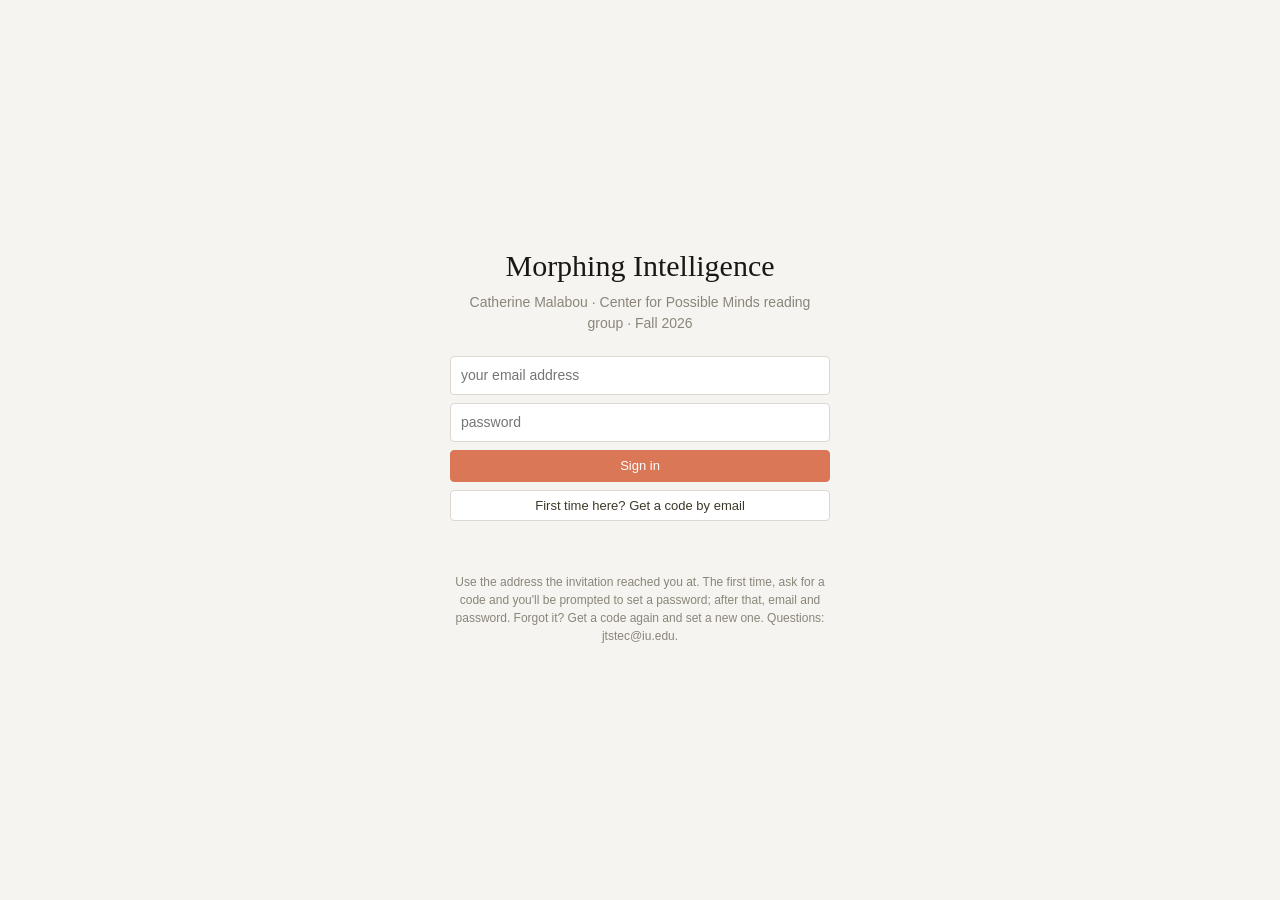
==== morphing-intelligence/index.html @ b9e0c7b4 "Add Morphing Intelligence reading-group reader Co-Authored-By: Claude Fable 5.1 <noreply@anthropic.c" ====
<!DOCTYPE html>
<html lang="en">
<head>
<meta charset="UTF-8">
<meta name="viewport" content="width=device-width, initial-scale=1.0">
<meta name="robots" content="noindex, nofollow">
<title>Morphing Intelligence — Reading Group</title>
<link rel="stylesheet" href="libs/pdf_viewer.min.css">
<script src="libs/pdf.min.js"></script>
<script src="libs/supabase.min.js"></script>
<style>
:root{
  --bg:#f5f4f0; --panel:#fff; --side:#eae8e4; --hover:#f0ebe3; --line:#dcd8d0;
  --fg:#3d3929; --muted:#8b8579; --bright:#1a1815; --accent:#da7756; --accent-hover:#c4684a;
  --hl:rgba(255,214,102,.45); --hl-mine:rgba(218,119,86,.35); --ok:#4a7c59; --err:#b23a3a;
  --serif:'Palatino Linotype','Book Antiqua',Palatino,Georgia,serif;
  --sans:Inter,-apple-system,BlinkMacSystemFont,'Segoe UI',Roboto,sans-serif;
}
@media (prefers-color-scheme: dark){:root{--bg:#1e1c19;--panel:#262320;--side:#2b2825;--hover:#332f2a;--line:#3d3833;--fg:#d8d2c6;--muted:#9a9388;--bright:#f3eee4;--accent:#e0825f;--accent-hover:#e9966f;--hl:rgba(255,214,102,.35);--hl-mine:rgba(224,130,95,.4);color-scheme:dark}}
*{box-sizing:border-box}
html,body{height:100%;margin:0}
body{background:var(--bg);color:var(--fg);font-family:var(--sans);font-size:14px;line-height:1.5;display:flex;flex-direction:column}
h1,h2,h3{font-family:var(--serif);font-weight:400;color:var(--bright);margin:0}
button{font:inherit;cursor:pointer}
a{color:var(--accent)}
.btn{border:1px solid var(--line);background:var(--panel);color:var(--fg);border-radius:4px;padding:5px 11px;font-size:13px}
.btn:hover{background:var(--hover)}
.btn.acc{background:var(--accent);border-color:var(--accent);color:#fff}
.btn.acc:hover{background:var(--accent-hover)}
.btn.sm{padding:2px 8px;font-size:12px}
.btn:disabled{opacity:.5;cursor:default}
[hidden]{display:none!important}

/* gate */
.gate{position:fixed;inset:0;background:var(--bg);display:flex;align-items:center;justify-content:center;z-index:100;padding:20px}
.gate-box{max-width:380px;width:100%;text-align:center}
.gate-box h1{font-size:30px;margin-bottom:4px}
.gate-box .sub{color:var(--muted);margin-bottom:22px}
.gate-box .row{display:flex;flex-direction:column;gap:8px;margin:14px 0}
.gate-box input{font:inherit;padding:8px 10px;border:1px solid var(--line);border-radius:4px;background:var(--panel);color:var(--fg);width:100%}
.gate-box .or{color:var(--muted);font-size:12px;margin:12px 0}
.gate-msg{min-height:20px;font-size:13px;margin-top:10px}
.gate-msg.err{color:var(--err)} .gate-msg.ok{color:var(--ok)}
.gate-box .fine{font-size:12px;color:var(--muted);margin-top:18px}

/* app */
header.app{display:flex;align-items:baseline;justify-content:space-between;gap:12px;padding:12px 20px;border-bottom:1px solid var(--line);background:var(--panel);flex-wrap:wrap}
header.app h1{font-size:21px}
header.app h1 span{color:var(--muted);font-family:var(--sans);font-size:13px;margin-left:10px}
header.app .who{font-size:12px;color:var(--muted)}
header.app .who button{background:none;border:0;color:var(--accent);padding:0 0 0 8px}
main{flex:1;min-height:0;display:grid;grid-template-columns:300px 1fr;overflow:hidden}
.list{background:var(--side);border-right:1px solid var(--line);overflow-y:auto;padding:16px 14px}
.list .lead{font-size:12px;color:var(--muted);margin-bottom:14px;line-height:1.45}
.wk{margin-bottom:12px;padding:10px 12px;border:1px solid var(--line);border-radius:5px;background:var(--panel)}
.wk.now{border-color:var(--accent)}
.wk .d{font-family:var(--serif);font-size:15px;color:var(--bright)}
.wk .d small{font-family:var(--sans);font-size:11px;color:var(--muted);margin-left:6px}
.wk .t{font-size:13px;margin:4px 0 6px}
.wk .opt{font-size:12px;color:var(--muted);margin-top:6px}
.wk .f{display:flex;flex-wrap:wrap;gap:6px}
.wk .f button{font-size:12px;padding:3px 9px;border:1px solid var(--line);border-radius:999px;background:var(--panel);color:var(--fg)}
.wk .f button.on{border-color:var(--accent);color:var(--bright)}
.wk .f button.seen::before{content:"✓ ";color:var(--ok)}
.break{font-size:12px;color:var(--muted);padding:4px 12px 12px}
.reader{display:grid;grid-template-rows:auto 1fr;min-width:0;min-height:0}
.bar{display:flex;align-items:center;gap:8px;padding:8px 14px;border-bottom:1px solid var(--line);background:var(--panel);font-size:12.5px;color:var(--muted);flex-wrap:wrap}
.bar b{color:var(--bright);font-weight:500;margin-right:auto}
.bar .pg{font-variant-numeric:tabular-nums}
.stage{display:grid;grid-template-columns:1fr 300px;min-height:0}
.pdf{overflow:auto;padding:20px;background:var(--side);position:relative}
.pdf-empty{color:var(--muted);text-align:center;padding:60px 20px;font-size:14px}
.pdf-page-container{position:relative;margin:0 auto 16px;box-shadow:0 2px 10px rgba(0,0,0,.14);background:#fff}
.pdf-page-container canvas{display:block}
.textLayer{position:absolute;inset:0;overflow:hidden;line-height:1;opacity:1}
.textLayer span{color:transparent;position:absolute;white-space:pre;cursor:text;transform-origin:0 0}
.textLayer span.hl{background:var(--hl);border-radius:2px}
.textLayer span.hl.mine{background:var(--hl-mine)}
.textLayer ::selection{background:rgba(218,119,86,.35)}
.ann{border-left:1px solid var(--line);background:var(--panel);overflow-y:auto;padding:14px;min-width:0}
.ann h3{font-family:var(--sans);font-size:11px;letter-spacing:.08em;text-transform:uppercase;color:var(--muted);margin-bottom:8px;display:flex;justify-content:space-between;align-items:center}
.ann h3 label{font-weight:400;text-transform:none;letter-spacing:0;font-size:12px}
.card{border:1px solid var(--line);border-radius:5px;padding:9px 10px;margin-bottom:8px;font-size:12.5px}
.card.mine{border-left:3px solid var(--accent)}
.card .who{font-weight:500;color:var(--bright);font-size:12px;display:flex;gap:6px;align-items:baseline}
.card .who small{color:var(--muted);font-weight:400}
.card .who .priv{font-size:10px;border:1px solid var(--line);border-radius:999px;padding:0 6px;color:var(--muted)}
.card .q{color:var(--muted);font-style:italic;margin:3px 0;cursor:pointer}
.card .q:hover{color:var(--fg)}
.card .r{margin-top:4px;white-space:pre-wrap}
.card .acts{margin-top:6px;display:flex;gap:10px}
.card .acts button{background:none;border:0;padding:0;color:var(--muted);font-size:11.5px}
.card .acts button:hover{color:var(--accent)}
.card .reply{margin:6px 0 0 10px;padding-left:8px;border-left:2px solid var(--line)}
.empty{color:var(--muted);font-size:12.5px}
.form{border:1px solid var(--accent);border-radius:5px;padding:10px;margin-bottom:10px;background:var(--bg)}
.form .q{font-size:12px;color:var(--muted);font-style:italic;margin-bottom:6px;max-height:70px;overflow:auto}
.form textarea{width:100%;min-height:70px;font:inherit;font-size:13px;padding:7px;border:1px solid var(--line);border-radius:4px;background:var(--panel);color:var(--fg);resize:vertical}
.form .row{display:flex;gap:8px;align-items:center;margin-top:8px;flex-wrap:wrap}
.form .row label{font-size:12px;color:var(--muted);margin-right:auto}
.pop{position:absolute;z-index:50;background:var(--panel);border:1px solid var(--line);border-radius:5px;box-shadow:0 3px 12px rgba(0,0,0,.15);padding:4px;display:none}
.pop button{border:0;background:none;padding:5px 10px;font-size:13px;color:var(--fg);border-radius:3px}
.pop button:hover{background:var(--hover)}
.toast{position:fixed;bottom:18px;left:50%;transform:translateX(-50%);background:var(--bright);color:var(--bg);padding:8px 14px;border-radius:5px;font-size:13px;opacity:0;transition:opacity .2s;pointer-events:none;z-index:200}
.toast.on{opacity:1}
.admin{font-size:12px;color:var(--muted);margin-top:16px;padding-top:12px;border-top:1px solid var(--line)}
@media (max-width:820px){main{grid-template-columns:1fr;grid-template-rows:auto 1fr}.list{max-height:40vh;border-right:0;border-bottom:1px solid var(--line)}.stage{grid-template-columns:1fr}.ann{border-left:0;border-top:1px solid var(--line);max-height:40vh}}
</style>
</head>
<body>

<div class="gate" id="gate">
  <div class="gate-box">
    <h1>Morphing Intelligence</h1>
    <div class="sub">Catherine Malabou · Center for Possible Minds reading group · Fall 2026</div>
    <div id="gateSteps">
      <div class="row" id="pwStep">
        <input type="email" id="gateEmail" placeholder="your email address" autocomplete="email">
        <input type="password" id="gatePw" placeholder="password" autocomplete="current-password" onkeydown="if(event.key==='Enter')signInWithPassword()">
        <button class="btn acc" onclick="signInWithPassword()">Sign in</button>
        <button class="btn" onclick="startCode()">First time here? Get a code by email</button>
      </div>
      <div class="row" id="otpStep2" hidden>
        <input type="text" id="gateCode" placeholder="8-digit code from the email" inputmode="numeric" autocomplete="one-time-code" onkeydown="if(event.key==='Enter')verifyCode()">
        <button class="btn acc" onclick="verifyCode()">Verify</button>
        <button class="btn" onclick="resetOtp()">Back</button>
      </div>
      <div class="row" id="setPwStep" hidden>
        <div style="font-size:13px;color:var(--muted)">You're in. Choose a password for next time.</div>
        <input type="password" id="newPw" placeholder="new password (8+ characters)" autocomplete="new-password" onkeydown="if(event.key==='Enter')setPassword()">
        <button class="btn acc" onclick="setPassword()">Save password</button>
        <button class="btn" onclick="finishGate()">Skip for now</button>
      </div>
    </div>
    <div class="gate-msg" id="gateMsg"></div>
    <p class="fine">Use the address the invitation reached you at. The first time, ask for a code and you'll be prompted to set a password; after that, email and password. Forgot it? Get a code again and set a new one. Questions: jtstec@iu.edu.</p>
  </div>
</div>

<header class="app" id="appHeader" hidden>
  <h1>Morphing Intelligence <span>From IQ Measurement to Artificial Brains · Fridays 3:00–5:00 · 815 E. 10th St.</span></h1>
  <div class="who"><span id="whoName"></span><button onclick="signOut()">Sign out</button></div>
</header>

<main id="app" hidden>
  <aside class="list" id="list"></aside>
  <section class="reader">
    <div class="bar">
      <b id="rTitle">Choose a reading</b>
      <span class="pg" id="rPage"></span>
      <button class="btn sm" id="zoomOut" onclick="zoom(-0.2)" hidden>−</button>
      <button class="btn sm" id="zoomIn" onclick="zoom(0.2)" hidden>+</button>
      <button class="btn sm" id="dlBtn" onclick="downloadCurrent()" hidden>⬇ Download PDF</button>
    </div>
    <div class="stage">
      <div class="pdf" id="pdf"><div class="pdf-empty">Pick a week on the left. Select any passage to highlight it and add a note.</div></div>
      <aside class="ann" id="annPanel">
        <h3><span>Annotations <span id="annCount"></span></span><label><input type="checkbox" id="pageOnly" onchange="renderAnnotations()"> this page</label></h3>
        <div class="form" id="form" hidden>
          <div class="q" id="formQuote"></div>
          <textarea id="formText" placeholder="Your note (optional for a plain highlight)"></textarea>
          <div class="row">
            <label><input type="checkbox" id="formShared" checked> Share with the group</label>
            <button class="btn sm" onclick="cancelForm()">Cancel</button>
            <button class="btn sm acc" onclick="saveAnnotation()">Save</button>
          </div>
        </div>
        <div id="annList"><div class="empty">Select text in the reading to add a highlight or note.</div></div>
      </aside>
    </div>
  </section>
</main>

<div class="pop" id="pop"><button onclick="startAnnotation()">Highlight &amp; note</button></div>
<div class="toast" id="toast"></div>

<script>
const SUPABASE_URL = 'https://tnasxupoydyoxibccovm.supabase.co';
const SUPABASE_ANON_KEY = 'eyJhbGciOiJIUzI1NiIsInR5cCI6IkpXVCJ9.eyJpc3MiOiJzdXBhYmFzZSIsInJlZiI6InRuYXN4dXBveWR5b3hpYmNjb3ZtIiwicm9sZSI6ImFub24iLCJpYXQiOjE3NjkyMDM5NjksImV4cCI6MjA4NDc3OTk2OX0.JTXSnyDDl5Ta3s7fDtnGfWcuicuchwP5A5WhRZ_exIg';
const GROUP = 'malabou-2026';
const BUCKET = 'malabou-readings';
const ORGANIZERS = ['jtstec@iu.edu','stecj2700@gmail.com'];

const WEEKS = [
  {n:1, date:'Nov 6', title:'Translator’s Foreword, Preface, Introduction',
   files:[{id:'w1-malabou', label:'Malabou · 35 pp', path:'week1-malabou-foreword-preface-introduction.pdf', title:'Week 1 · Malabou, Foreword, Preface, Introduction'},
          {id:'w1-james', label:'James · 12 pp', path:'week1-james-introduction-plasticity.pdf', title:'Week 1 · James, Introduction to Plasticity: The Promise of Explosion'}],
   opt:null},
  {n:2, date:'Nov 13', title:'Ch. 1, “g: Intelligence and Genetic Fate”',
   files:[{id:'w2', label:'Ch. 1 · 38 pp', path:'week2-ch1-g.pdf', title:'Week 2 · Ch. 1, g: Intelligence and Genetic Fate'}],
   opt:'Optional: Gould, <i>The Mismeasure of Man</i> (rev. ed. 1996), ch. 6'},
  {n:3, date:'Nov 20', title:'Ch. 2, “The ‘Blue Brain’”',
   files:[{id:'w3', label:'Ch. 2 · 42 pp', path:'week3-ch2-blue-brain.pdf', title:'Week 3 · Ch. 2, The “Blue Brain”'}],
   opt:'Optional: Markram, “The Blue Brain Project,” <i>Nature Reviews Neuroscience</i> 7 (2006)'},
  {break:true, text:'Nov 27 · no meeting (Thanksgiving)'},
  {n:4, date:'Dec 4', title:'Ch. 3, “Like a Pollock Painting”',
   files:[{id:'w4', label:'Ch. 3 · 42 pp', path:'week4-ch3-pollock.pdf', title:'Week 4 · Ch. 3, Like a Pollock Painting'}],
   opt:'Optional: Malabou, <i>Before Tomorrow: Epigenesis and Rationality</i> (2016), excerpt'},
  {n:5, date:'Dec 11', title:'Conclusion and Postscript, “Artificial Intelligence: The Fourth Blow to Our Narcissism”',
   files:[{id:'w5', label:'Conclusion + Postscript · 26 pp', path:'week5-conclusion-postscript.pdf', title:'Week 5 · Conclusion and Postscript'}],
   opt:'Optional: Freud, “A Difficulty in the Path of Psycho-Analysis” (1917)'},
  {n:0, date:'Notes', title:'Endnotes for all chapters',
   files:[{id:'notes', label:'Endnotes · 22 pp', path:'endnotes.pdf', title:'Endnotes, Morphing Intelligence'}], opt:null}
];
const FILES = {}; WEEKS.forEach(w => (w.files||[]).forEach(f => FILES[f.id] = f));

pdfjsLib.GlobalWorkerOptions.workerSrc = 'libs/pdf.worker.min.js';
const db = supabase.createClient(SUPABASE_URL, SUPABASE_ANON_KEY);
let user = null, displayName = '', current = null, pdfDoc = null, scale = 1, annotations = [];
let sel = {text:'', page:null}, editingId = null, authBusy = false;

/* ---------- auth ---------- */
const $ = id => document.getElementById(id);
function gateMsg(t, cls){ const m=$('gateMsg'); m.textContent=t||''; m.className='gate-msg '+(cls||''); }
function toast(t){ const e=$('toast'); e.textContent=t; e.classList.add('on'); setTimeout(()=>e.classList.remove('on'),2200); }

let pendingPassword = false;
async function signInWithPassword(){
  const email = $('gateEmail').value.trim().toLowerCase(), password = $('gatePw').value;
  if (!email) return gateMsg('Enter your email address.', 'err');
  if (!password) return gateMsg('Enter your password, or ask for a code if this is your first visit.', 'err');
  gateMsg('Signing in…');
  const { error } = await db.auth.signInWithPassword({ email, password });
  if (error) gateMsg(error.message.includes('Invalid') ? 'Wrong email or password. If you have not set a password yet, get a code by email.' : error.message, 'err');
}
async function startCode(){
  const email = $('gateEmail').value.trim().toLowerCase();
  if (!email) return gateMsg('Enter your email address first.', 'err');
  gateMsg('Sending…');
  const { error } = await db.auth.signInWithOtp({ email, options:{ shouldCreateUser:true } });
  if (error) return gateMsg(error.message, 'err');
  $('pwStep').hidden = true; $('otpStep2').hidden = false; $('gateCode').focus();
  gateMsg('Code sent to ' + email + '. Check spam if it does not arrive in a minute.', 'ok');
}
async function verifyCode(){
  const email = $('gateEmail').value.trim().toLowerCase(), token = $('gateCode').value.trim();
  if (!token) return gateMsg('Enter the code from the email.', 'err');
  gateMsg('Checking…'); pendingPassword = true;
  const { error } = await db.auth.verifyOtp({ email, token, type:'email' });
  if (error) { pendingPassword = false; gateMsg(error.message, 'err'); }
}
async function setPassword(){
  const pw = $('newPw').value;
  if (pw.length < 8) return gateMsg('Use at least 8 characters.', 'err');
  const { error } = await db.auth.updateUser({ password: pw });
  if (error) return gateMsg(error.message, 'err');
  toast('Password saved'); finishGate();
}
function resetOtp(){ $('pwStep').hidden=false; $('otpStep2').hidden=true; gateMsg(''); }
async function signOut(){ await db.auth.signOut(); location.reload(); }

async function isMember(email){
  const { data, error } = await db.from('group_members').select('email, display_name').eq('group_slug', GROUP).ilike('email', email).maybeSingle();
  if (error) { console.warn(error); return null; }
  return data;
}

db.auth.onAuthStateChange(async (event, session) => {
  if (!session?.user) { showGate(); return; }
  if (authBusy) return; authBusy = true;
  try {
    const m = await isMember(session.user.email);
    if (!m) {
      gateMsg('This address (' + session.user.email + ') is not on the invite list. Sign in with the address the invitation reached you at, or write to jtstec@iu.edu.', 'err');
      await db.auth.signOut(); return;
    }
    user = session.user; displayName = m.display_name || session.user.user_metadata?.full_name || session.user.email;
    if (pendingPassword) { pendingPassword = false; $('pwStep').hidden=true; $('otpStep2').hidden=true; $('setPwStep').hidden=false; gateMsg(''); $('newPw').focus(); return; }
    showApp();
  } finally { authBusy = false; }
});
function finishGate(){ $('setPwStep').hidden=true; $('pwStep').hidden=false; showApp(); }
function showGate(){ $('gate').hidden=false; $('app').hidden=true; $('appHeader').hidden=true; }
function showApp(){
  $('gate').hidden=true; $('app').hidden=false; $('appHeader').hidden=false;
  $('whoName').textContent = displayName;
  renderList(); subscribe();
  const h = location.hash.replace('#',''); if (FILES[h]) openReading(h);
}

/* ---------- week list ---------- */
function seen(){ try { return JSON.parse(localStorage.getItem('mi_seen')||'{}'); } catch(e){ return {}; } }
function markSeen(id){ try { const s=seen(); s[id]=1; localStorage.setItem('mi_seen', JSON.stringify(s)); } catch(e){} }
function renderList(){
  const s = seen(); const today = new Date();
  const html = ['<div class="lead">A chapter a week. Click a file to read it here; use Download in the toolbar for a copy to print or annotate offline. Highlights and notes are saved to your account; shared ones are visible to the group.</div>'];
  for (const w of WEEKS){
    if (w.break){ html.push(`<div class="break">${w.text}</div>`); continue; }
    const files = w.files.map(f => `<button data-id="${f.id}" class="${current===f.id?'on':''} ${s[f.id]?'seen':''}" onclick="openReading('${f.id}')">${f.label}</button>`).join('');
    html.push(`<div class="wk" id="wk-${w.n}"><div class="d">${w.date}${w.n?`<small>Week ${w.n}</small>`:''}</div><div class="t">${w.title}</div><div class="f">${files}</div>${w.opt?`<div class="opt">${w.opt}</div>`:''}</div>`);
  }
  if (ORGANIZERS.includes((user?.email||'').toLowerCase())) html.push(`<div class="admin">Organizer: <input type="file" id="upl" accept="application/pdf" multiple onchange="uploadFiles(this.files)"> Upload PDFs to the bucket using the file names in the schedule.</div>`);
  $('list').innerHTML = html.join('');
}

/* ---------- reader ---------- */
async function signedUrl(path, secs){
  const { data, error } = await db.storage.from(BUCKET).createSignedUrl(path, secs||3600);
  if (error) throw error; return data.signedUrl;
}
async function openReading(id){
  const f = FILES[id]; if (!f) return;
  current = id; location.hash = id; markSeen(id); renderList();
  $('rTitle').textContent = f.title; $('rPage').textContent=''; $('dlBtn').hidden=true; $('zoomIn').hidden=true; $('zoomOut').hidden=true;
  $('pdf').innerHTML = '<div class="pdf-empty">Loading…</div>';
  cancelForm(); await loadAnnotations();
  try {
    const url = await signedUrl(f.path, 3600);
    pdfDoc = await pdfjsLib.getDocument({ url }).promise;
    scale = 1; await renderPages();
    $('dlBtn').hidden=false; $('zoomIn').hidden=false; $('zoomOut').hidden=false;
  } catch (e) {
    console.warn(e);
    $('pdf').innerHTML = '<div class="pdf-empty">This file is not available yet.<br><small>'+(e.message||'')+'</small></div>';
  }
}
async function renderPages(){
  const host = $('pdf'); host.innerHTML='';
  for (let n=1;n<=pdfDoc.numPages;n++){
    const c = document.createElement('div'); c.className='pdf-page-container'; c.id='pc-'+n; c.dataset.page=n;
    c.innerHTML = `<canvas id="cv-${n}"></canvas><div class="textLayer" id="tl-${n}"></div>`; host.appendChild(c);
  }
  $('rPage').textContent = '1 of ' + pdfDoc.numPages;
  for (let n=1;n<=pdfDoc.numPages;n++) await renderPage(n);
  host.onscroll = trackPage; applyHighlights();
}
async function renderPage(n){
  const page = await pdfDoc.getPage(n), host=$('pdf');
  const avail = Math.min(host.clientWidth-40, 900);
  const base = page.getViewport({scale:1}); const s = (avail/base.width)*scale;
  const vp = page.getViewport({scale:s}); const cv=$('cv-'+n); const ctx=cv.getContext('2d');
  const dpr = window.devicePixelRatio||1; cv.width=vp.width*dpr; cv.height=vp.height*dpr; cv.style.width=vp.width+'px'; cv.style.height=vp.height+'px';
  const pc = cv.parentElement; pc.style.width=vp.width+'px'; pc.style.height=vp.height+'px';
  await page.render({canvasContext:ctx, viewport:vp, transform:[dpr,0,0,dpr,0,0]}).promise;
  const tl=$('tl-'+n); tl.innerHTML=''; tl.style.setProperty('--scale-factor', s);
  const tc = await page.getTextContent();
  await pdfjsLib.renderTextLayer({ textContent:tc, container:tl, viewport:vp, textDivs:[] }).promise;
}
function zoom(d){ scale = Math.max(.6, Math.min(2.4, scale+d)); renderPages(); }
function trackPage(){
  const host=$('pdf'), top=host.getBoundingClientRect().top + host.clientHeight/3; let best=1, dist=1e9;
  document.querySelectorAll('.pdf-page-container').forEach(pc=>{ const r=pc.getBoundingClientRect(); const d=Math.abs((r.top+r.height/2)-top); if(d<dist){dist=d;best=+pc.dataset.page;} });
  if (pdfDoc) $('rPage').textContent = best + ' of ' + pdfDoc.numPages;
  if ($('pageOnly').checked) renderAnnotations();
}
function currentPage(){ return parseInt(($('rPage').textContent||'1').split(' ')[0])||1; }
function goToPage(n){ const pc=$('pc-'+n); if(pc) pc.scrollIntoView({behavior:'smooth', block:'start'}); }
async function downloadCurrent(){
  const f = FILES[current]; if (!f) return;
  try { const url = await signedUrl(f.path, 3600); const a=document.createElement('a'); a.href=url; a.download=f.path; a.target='_blank'; document.body.appendChild(a); a.click(); a.remove(); }
  catch(e){ toast('Download failed: '+e.message); }
}

/* ---------- selection ---------- */
document.addEventListener('mouseup', e => setTimeout(()=>{
  const pop=$('pop'); const s=window.getSelection(); const text=s.toString().replace(/\s+/g,' ').trim();
  const inPdf = e.target.closest && e.target.closest('.pdf');
  if (text.length>3 && current && inPdf){
    sel.text=text; const pc=e.target.closest('.pdf-page-container'); sel.page = pc? +pc.dataset.page : currentPage();
    pop.style.left=(e.pageX)+'px'; pop.style.top=(e.pageY+8)+'px'; pop.style.display='block';
  }
},10));
document.addEventListener('mousedown', e => { if (!e.target.closest('.pop')) $('pop').style.display='none'; });

function startAnnotation(){ editingId=null; $('pop').style.display='none'; $('formQuote').textContent='“'+sel.text+'”'; $('formText').value=''; $('formShared').checked=true; $('form').hidden=false; $('formText').focus(); }
function cancelForm(){ $('form').hidden=true; editingId=null; }
function editAnnotation(id){ const a=annotations.find(x=>x.id===id); if(!a) return; editingId=id; sel={text:a.quote,page:a.page_num}; $('formQuote').textContent='“'+a.quote+'”'; $('formText').value=a.comment||''; $('formShared').checked=!!a.shared; $('form').hidden=false; $('formText').focus(); }

/* ---------- annotations ---------- */
async function loadAnnotations(){
  const { data, error } = await db.from('group_annotations').select('*').eq('group_slug', GROUP).eq('reading_id', current).order('created_at', {ascending:false});
  if (error) { console.warn(error); toast('Could not load annotations'); annotations=[]; } else annotations = data||[];
  renderAnnotations(); applyHighlights();
}
async function saveAnnotation(){
  const comment=$('formText').value.trim(), shared=$('formShared').checked;
  if (editingId){
    const { error } = await db.from('group_annotations').update({ comment, shared, updated_at:new Date().toISOString() }).eq('id', editingId);
    if (error) return toast('Save failed: '+error.message);
  } else {
    const row = { group_slug:GROUP, reading_id:current, quote:sel.text, page_num:sel.page, comment, shared, user_id:user.id, author_email:user.email, author_name:displayName };
    const { error } = await db.from('group_annotations').insert([row]);
    if (error) return toast('Save failed: '+error.message);
  }
  cancelForm(); await loadAnnotations(); toast(shared?'Saved and shared':'Saved (private)');
}
async function deleteAnnotation(id){
  const { error } = await db.from('group_annotations').delete().eq('id', id);
  if (error) return toast('Delete failed: '+error.message);
  await loadAnnotations();
}
async function saveReply(id){
  const ta=$('reply-'+id); const text=(ta.value||'').trim(); if(!text) return;
  const a=annotations.find(x=>x.id===id); const replies=[...(a.replies||[]), {id:Date.now().toString(), comment:text, author_email:user.email, author_name:displayName, created_at:new Date().toISOString()}];
  const { error } = await db.from('group_annotations').update({ replies }).eq('id', id);
  if (error) return toast('Reply failed: '+error.message);
  await loadAnnotations();
}
function esc(t){ const d=document.createElement('div'); d.textContent=t||''; return d.innerHTML; }
function toggleReply(id){ const r=$('replybox-'+id); r.hidden=!r.hidden; if(!r.hidden) $('reply-'+id).focus(); }
function renderAnnotations(){
  let items = annotations.slice();
  if ($('pageOnly').checked){ const p=currentPage(); items=items.filter(a=>a.page_num===p); }
  $('annCount').textContent = items.length? '('+items.length+')':'';
  if (!items.length){ $('annList').innerHTML='<div class="empty">'+(annotations.length?'No annotations on this page.':'Select text in the reading to add a highlight or note.')+'</div>'; return; }
  $('annList').innerHTML = items.map(a=>{
    const mine = a.user_id===user.id;
    return `<div class="card ${mine?'mine':''}">
      <div class="who">${esc(a.author_name||a.author_email)}<small>${new Date(a.created_at).toLocaleDateString(undefined,{month:'short',day:'numeric'})}${a.page_num?' · p. '+a.page_num:''}</small>${a.shared?'':'<span class="priv">private</span>'}</div>
      <div class="q" onclick="goToPage(${a.page_num||1})">“${esc(a.quote)}”</div>
      ${a.comment?`<div class="r">${esc(a.comment)}</div>`:''}
      ${(a.replies||[]).map(r=>`<div class="reply"><div class="who">${esc(r.author_name||r.author_email)}<small>${new Date(r.created_at).toLocaleDateString(undefined,{month:'short',day:'numeric'})}</small></div><div class="r">${esc(r.comment)}</div></div>`).join('')}
      <div class="acts">${a.shared?`<button onclick="toggleReply('${a.id}')">Reply</button>`:''}${mine?`<button onclick="editAnnotation('${a.id}')">Edit</button><button onclick="deleteAnnotation('${a.id}')">Delete</button>`:''}</div>
      <div id="replybox-${a.id}" hidden style="margin-top:6px"><textarea id="reply-${a.id}" style="width:100%;min-height:50px;font:inherit;font-size:12.5px;padding:6px;border:1px solid var(--line);border-radius:4px;background:var(--bg);color:var(--fg)"></textarea><div style="text-align:right;margin-top:4px"><button class="btn sm acc" onclick="saveReply('${a.id}')">Reply</button></div></div>
    </div>`;
  }).join('');
}
/* draw highlights by matching quote text against text-layer spans on the page */
function norm(s){ return (s||'').toLowerCase().replace(/[^a-z0-9]+/g,' ').trim(); }
function applyHighlights(){
  document.querySelectorAll('.textLayer span.hl').forEach(s=>s.classList.remove('hl','mine'));
  for (const a of annotations){
    if (!a.page_num || !a.quote) continue;
    const tl=$('tl-'+a.page_num); if(!tl) continue;
    const q=norm(a.quote); if (q.length<4) continue;
    const spans=[...tl.querySelectorAll('span')];
    // find the shortest run of consecutive spans whose joined text contains the quote
    for (let i=0;i<spans.length;i++){
      let acc='';
      for (let j=i;j<spans.length && j<i+60;j++){
        acc += ' '+norm(spans[j].textContent);
        if (acc.includes(q)){ for(let k=i;k<=j;k++){ spans[k].classList.add('hl'); if(a.user_id===user.id) spans[k].classList.add('mine'); } i=spans.length; break; }
        if (!q.startsWith(acc.trim().slice(0, Math.min(acc.trim().length, q.length)))) break;
      }
    }
  }
}
function subscribe(){
  db.channel('mi-annotations').on('postgres_changes', { event:'*', schema:'public', table:'group_annotations' }, () => { if (current) loadAnnotations(); }).subscribe();
}

/* ---------- organizer upload ---------- */
async function uploadFiles(files){
  for (const f of files){
    const { error } = await db.storage.from(BUCKET).upload(f.name, f, { upsert:true, contentType:'application/pdf' });
    toast(error ? 'Upload failed: '+f.name+' — '+error.message : 'Uploaded '+f.name);
  }
}
window.addEventListener('hashchange', ()=>{ const h=location.hash.replace('#',''); if (user && FILES[h] && h!==current) openReading(h); });
</script>
</body>
</html>
---- morphing-intelligence/libs/pdf_viewer.min.css ----
:root{--highlight-bg-color:rgba(180, 0, 170, 1);--highlight-selected-bg-color:rgba(0, 100, 0, 1)}@media screen and (forced-colors:active){:root{--highlight-bg-color:Highlight;--highlight-selected-bg-color:ButtonText}}.textLayer{position:absolute;text-align:initial;inset:0;overflow:hidden;opacity:.25;line-height:1;-webkit-text-size-adjust:none;-moz-text-size-adjust:none;text-size-adjust:none;forced-color-adjust:none;transform-origin:0 0;z-index:2}.textLayer :is(span,br){color:transparent;position:absolute;white-space:pre;cursor:text;transform-origin:0 0}.textLayer span.markedContent{top:0;height:0}.textLayer .highlight{margin:-1px;padding:1px;background-color:var(--highlight-bg-color);border-radius:4px}.textLayer .highlight.appended{position:initial}.textLayer .highlight.begin{border-radius:4px 0 0 4px}.textLayer .highlight.end{border-radius:0 4px 4px 0}.textLayer .highlight.middle{border-radius:0}.textLayer .highlight.selected{background-color:var(--highlight-selected-bg-color)}.textLayer ::-moz-selection{background:#00f;background:AccentColor}.textLayer ::selection{background:#00f;background:AccentColor}.textLayer br::-moz-selection{background:0 0}.textLayer br::selection{background:0 0}.textLayer .endOfContent{display:block;position:absolute;inset:100% 0 0;z-index:-1;cursor:default;-webkit-user-select:none;-moz-user-select:none;user-select:none}.textLayer .endOfContent.active{top:0}:root{--annotation-unfocused-field-background:url("data:image/svg+xml;charset=UTF-8,<svg width='1px' height='1px' xmlns='http://www.w3.org/2000/svg'><rect width='100%' height='100%' style='fill:rgba(0, 54, 255, 0.13);'/></svg>");--input-focus-border-color:Highlight;--input-focus-outline:1px solid Canvas;--input-unfocused-border-color:transparent;--input-disabled-border-color:transparent;--input-hover-border-color:black;--link-outline:none}@media screen and (forced-colors:active){:root{--input-focus-border-color:CanvasText;--input-unfocused-border-color:ActiveText;--input-disabled-border-color:GrayText;--input-hover-border-color:Highlight;--link-outline:1.5px solid LinkText;--hcm-highligh-filter:invert(100%)}.annotationLayer .buttonWidgetAnnotation:is(.checkBox,.radioButton) input:required,.annotationLayer .choiceWidgetAnnotation select:required,.annotationLayer .textWidgetAnnotation :is(input,textarea):required{outline:1.5px solid selectedItem}.annotationLayer .linkAnnotation:hover{-webkit-backdrop-filter:var(--hcm-highligh-filter);backdrop-filter:var(--hcm-highligh-filter)}.annotationLayer .linkAnnotation>a:hover{opacity:0!important;background:0 0!important;box-shadow:none}.annotationLayer .popupAnnotation .popup{outline:calc(1.5px * var(--scale-factor)) solid CanvasText!important;background-color:ButtonFace!important;color:ButtonText!important}.annotationLayer .highlightArea:hover::after{position:absolute;top:0;left:0;width:100%;height:100%;-webkit-backdrop-filter:var(--hcm-highligh-filter);backdrop-filter:var(--hcm-highligh-filter);content:"";pointer-events:none}.annotationLayer .popupAnnotation.focused .popup{outline:calc(3px * var(--scale-factor)) solid Highlight!important}}.annotationLayer{position:absolute;top:0;left:0;pointer-events:none;transform-origin:0 0;z-index:3}.annotationLayer[data-main-rotation="90"] .norotate{transform:rotate(270deg) translateX(-100%)}.annotationLayer[data-main-rotation="180"] .norotate{transform:rotate(180deg) translate(-100%,-100%)}.annotationLayer[data-main-rotation="270"] .norotate{transform:rotate(90deg) translateY(-100%)}.annotationLayer canvas{position:absolute;width:100%;height:100%;pointer-events:none}.annotationLayer section{position:absolute;text-align:initial;pointer-events:auto;box-sizing:border-box;transform-origin:0 0}.annotationLayer .linkAnnotation{outline:var(--link-outline)}.annotationLayer :is(.linkAnnotation,.buttonWidgetAnnotation.pushButton)>a{position:absolute;font-size:1em;top:0;left:0;width:100%;height:100%}.annotationLayer :is(.linkAnnotation,.buttonWidgetAnnotation.pushButton):not(.hasBorder)>a:hover{opacity:.2;background-color:#ff0;box-shadow:0 2px 10px #ff0}.annotationLayer .linkAnnotation.hasBorder:hover{background-color:rgba(255,255,0,.2)}.annotationLayer .hasBorder{background-size:100% 100%}.annotationLayer .textAnnotation img{position:absolute;cursor:pointer;width:100%;height:100%;top:0;left:0}.annotationLayer .buttonWidgetAnnotation:is(.checkBox,.radioButton) input,.annotationLayer .choiceWidgetAnnotation select,.annotationLayer .textWidgetAnnotation :is(input,textarea){background-image:var(--annotation-unfocused-field-background);border:2px solid var(--input-unfocused-border-color);box-sizing:border-box;font:calc(9px * var(--scale-factor)) sans-serif;height:100%;margin:0;vertical-align:top;width:100%}.annotationLayer .buttonWidgetAnnotation:is(.checkBox,.radioButton) input:required,.annotationLayer .choiceWidgetAnnotation select:required,.annotationLayer .textWidgetAnnotation :is(input,textarea):required{outline:1.5px solid red}.annotationLayer .choiceWidgetAnnotation select option{padding:0}.annotationLayer .buttonWidgetAnnotation.radioButton input{border-radius:50%}.annotationLayer .textWidgetAnnotation textarea{resize:none}.annotationLayer .buttonWidgetAnnotation:is(.checkBox,.radioButton) input[disabled],.annotationLayer .choiceWidgetAnnotation select[disabled],.annotationLayer .textWidgetAnnotation :is(input,textarea)[disabled]{background:0 0;border:2px solid var(--input-disabled-border-color);cursor:not-allowed}.annotationLayer .buttonWidgetAnnotation:is(.checkBox,.radioButton) input:hover,.annotationLayer .choiceWidgetAnnotation select:hover,.annotationLayer .textWidgetAnnotation :is(input,textarea):hover{border:2px solid var(--input-hover-border-color)}.annotationLayer .buttonWidgetAnnotation.checkBox input:hover,.annotationLayer .choiceWidgetAnnotation select:hover,.annotationLayer .textWidgetAnnotation :is(input,textarea):hover{border-radius:2px}.annotationLayer .choiceWidgetAnnotation select:focus,.annotationLayer .textWidgetAnnotation :is(input,textarea):focus{background:0 0;border:2px solid var(--input-focus-border-color);border-radius:2px;outline:var(--input-focus-outline)}.annotationLayer .buttonWidgetAnnotation:is(.checkBox,.radioButton) :focus{background-image:none;background-color:transparent}.annotationLayer .buttonWidgetAnnotation.checkBox :focus{border:2px solid var(--input-focus-border-color);border-radius:2px;outline:var(--input-focus-outline)}.annotationLayer .buttonWidgetAnnotation.radioButton :focus{border:2px solid var(--input-focus-border-color);outline:var(--input-focus-outline)}.annotationLayer .buttonWidgetAnnotation.checkBox input:checked::after,.annotationLayer .buttonWidgetAnnotation.checkBox input:checked::before,.annotationLayer .buttonWidgetAnnotation.radioButton input:checked::before{background-color:CanvasText;content:"";display:block;position:absolute}.annotationLayer .buttonWidgetAnnotation.checkBox input:checked::after,.annotationLayer .buttonWidgetAnnotation.checkBox input:checked::before{height:80%;left:45%;width:1px}.annotationLayer .buttonWidgetAnnotation.checkBox input:checked::before{transform:rotate(45deg)}.annotationLayer .buttonWidgetAnnotation.checkBox input:checked::after{transform:rotate(-45deg)}.annotationLayer .buttonWidgetAnnotation.radioButton input:checked::before{border-radius:50%;height:50%;left:30%;top:20%;width:50%}.annotationLayer .textWidgetAnnotation input.comb{font-family:monospace;padding-left:2px;padding-right:0}.annotationLayer .textWidgetAnnotation input.comb:focus{width:103%}.annotationLayer .buttonWidgetAnnotation:is(.checkBox,.radioButton) input{-webkit-appearance:none;-moz-appearance:none;appearance:none}.annotationLayer .fileAttachmentAnnotation .popupTriggerArea{height:100%;width:100%}.annotationLayer .popupAnnotation{position:absolute;font-size:calc(9px * var(--scale-factor));pointer-events:none;width:-moz-max-content;width:max-content;max-width:45%;height:auto}.annotationLayer .popup{background-color:#ff9;box-shadow:0 calc(2px * var(--scale-factor)) calc(5px * var(--scale-factor)) #888;border-radius:calc(2px * var(--scale-factor));outline:1.5px solid #ffff4a;padding:calc(6px * var(--scale-factor));cursor:pointer;font:message-box;white-space:normal;word-wrap:break-word;pointer-events:auto}.annotationLayer .popupAnnotation.focused .popup{outline-width:3px}.annotationLayer .popup *{font-size:calc(9px * var(--scale-factor))}.annotationLayer .popup>.header{display:inline-block}.annotationLayer .popup>.header h1{display:inline}.annotationLayer .popup>.header .popupDate{display:inline-block;margin-left:calc(5px * var(--scale-factor));width:-moz-fit-content;width:fit-content}.annotationLayer .popupContent{border-top:1px solid #333;margin-top:calc(2px * var(--scale-factor));padding-top:calc(2px * var(--scale-factor))}.annotationLayer .richText>*{white-space:pre-wrap;font-size:calc(9px * var(--scale-factor))}.annotationLayer .popupTriggerArea{cursor:pointer}.annotationLayer section svg{position:absolute;width:100%;height:100%;top:0;left:0}.annotationLayer .annotationTextContent{position:absolute;width:100%;height:100%;opacity:0;color:transparent;-webkit-user-select:none;-moz-user-select:none;user-select:none;pointer-events:none}.annotationLayer .annotationTextContent span{width:100%;display:inline-block}.annotationLayer svg.quadrilateralsContainer{contain:strict;width:0;height:0;position:absolute;top:0;left:0;z-index:-1}:root{--xfa-unfocused-field-background:url("data:image/svg+xml;charset=UTF-8,<svg width='1px' height='1px' xmlns='http://www.w3.org/2000/svg'><rect width='100%' height='100%' style='fill:rgba(0, 54, 255, 0.13);'/></svg>");--xfa-focus-outline:auto}@media screen and (forced-colors:active){:root{--xfa-focus-outline:2px solid CanvasText}.xfaLayer :required{outline:1.5px solid selectedItem}}.xfaLayer{background-color:transparent}.xfaLayer .highlight{margin:-1px;padding:1px;background-color:#efcbed;border-radius:4px}.xfaLayer .highlight.appended{position:initial}.xfaLayer .highlight.begin{border-radius:4px 0 0 4px}.xfaLayer .highlight.end{border-radius:0 4px 4px 0}.xfaLayer .highlight.middle{border-radius:0}.xfaLayer .highlight.selected{background-color:#cbdfcb}.xfaPage{overflow:hidden;position:relative}.xfaContentarea{position:absolute}.xfaPrintOnly{display:none}.xfaLayer{position:absolute;text-align:initial;top:0;left:0;transform-origin:0 0;line-height:1.2}.xfaLayer *{color:inherit;font:inherit;font-style:inherit;font-weight:inherit;font-kerning:inherit;letter-spacing:-.01px;text-align:inherit;text-decoration:inherit;box-sizing:border-box;background-color:transparent;padding:0;margin:0;pointer-events:auto;line-height:inherit}.xfaLayer :required{outline:1.5px solid red}.xfaLayer div,.xfaLayer svg,.xfaLayer svg *{pointer-events:none}.xfaLayer a{color:#00f}.xfaRich li{margin-left:3em}.xfaFont{color:#000;font-weight:400;font-kerning:none;font-size:10px;font-style:normal;letter-spacing:0;text-decoration:none;vertical-align:0}.xfaCaption{overflow:hidden;flex:0 0 auto}.xfaCaptionForCheckButton{overflow:hidden;flex:1 1 auto}.xfaLabel{height:100%;width:100%}.xfaLeft{display:flex;flex-direction:row;align-items:center}.xfaRight{display:flex;flex-direction:row-reverse;align-items:center}:is(.xfaLeft,.xfaRight)>:is(.xfaCaption,.xfaCaptionForCheckButton){max-height:100%}.xfaTop{display:flex;flex-direction:column;align-items:flex-start}.xfaBottom{display:flex;flex-direction:column-reverse;align-items:flex-start}:is(.xfaTop,.xfaBottom)>:is(.xfaCaption,.xfaCaptionForCheckButton){width:100%}.xfaBorder{background-color:transparent;position:absolute;pointer-events:none}.xfaWrapped{width:100%;height:100%}:is(.xfaTextfield,.xfaSelect):focus{background-image:none;background-color:transparent;outline:var(--xfa-focus-outline);outline-offset:-1px}:is(.xfaCheckbox,.xfaRadio):focus{outline:var(--xfa-focus-outline)}.xfaSelect,.xfaTextfield{height:100%;width:100%;flex:1 1 auto;border:none;resize:none;background-image:var(--xfa-unfocused-field-background)}.xfaSelect{padding-inline:2px}:is(.xfaTop,.xfaBottom)>:is(.xfaTextfield,.xfaSelect){flex:0 1 auto}.xfaButton{cursor:pointer;width:100%;height:100%;border:none;text-align:center}.xfaLink{width:100%;height:100%;position:absolute;top:0;left:0}.xfaCheckbox,.xfaRadio{width:100%;height:100%;flex:0 0 auto;border:none}.xfaRich{white-space:pre-wrap;width:100%;height:100%}.xfaImage{-o-object-position:left top;object-position:left top;-o-object-fit:contain;object-fit:contain;width:100%;height:100%}.xfaLrTb,.xfaRlTb,.xfaTb{display:flex;flex-direction:column;align-items:stretch}.xfaLr{display:flex;flex-direction:row;align-items:stretch}.xfaRl{display:flex;flex-direction:row-reverse;align-items:stretch}.xfaTb>div{justify-content:left}.xfaPosition{position:relative}.xfaArea{position:relative}.xfaValignMiddle{display:flex;align-items:center}.xfaTable{display:flex;flex-direction:column;align-items:stretch}.xfaTable .xfaRow{display:flex;flex-direction:row;align-items:stretch}.xfaTable .xfaRlRow{display:flex;flex-direction:row-reverse;align-items:stretch;flex:1}.xfaTable .xfaRlRow>div{flex:1}:is(.xfaNonInteractive,.xfaDisabled,.xfaReadOnly) :is(input,textarea){background:initial}@media print{.xfaSelect,.xfaTextfield{background:0 0}.xfaSelect{-webkit-appearance:none;-moz-appearance:none;appearance:none;text-indent:1px;text-overflow:""}}:root{--outline-width:2px;--outline-color:#0060df;--outline-around-width:1px;--outline-around-color:#f0f0f4;--hover-outline-around-color:var(--outline-around-color);--focus-outline:solid var(--outline-width) var(--outline-color);--unfocus-outline:solid var(--outline-width) transparent;--focus-outline-around:solid var(--outline-around-width) var(--outline-around-color);--hover-outline-color:#8f8f9d;--hover-outline:solid var(--outline-width) var(--hover-outline-color);--hover-outline-around:solid var(--outline-around-width) var(--hover-outline-around-color);--freetext-line-height:1.35;--freetext-padding:2px;--resizer-bg-color:var(--outline-color);--resizer-size:6px;--resizer-shift:calc(
    0px - (var(--outline-width) + var(--resizer-size)) / 2 -
      var(--outline-around-width)
  );--editorFreeText-editing-cursor:text;--editorInk-editing-cursor:pointer;--alt-text-opacity:0.8;--alt-text-add-image:url(images/altText_add.svg);--alt-text-done-image:url(images/altText_done.svg);--alt-text-bg-color:rgba(43, 42, 51, var(--alt-text-opacity));--alt-text-fg-color:#fbfbfe;--alt-text-border-color:var(--alt-text-bg-color);--alt-text-hover-bg-color:rgba(82, 82, 94, var(--alt-text-opacity));--alt-text-hover-fg-color:var(--alt-text-fg-color);--alt-text-hover-border-color:var(--alt-text-hover-bg-color);--alt-text-active-bg-color:rgba(91, 91, 102, var(--alt-text-opacity));--alt-text-active-fg-color:var(--alt-text-fg-color);--alt-text-active-border-color:var(--alt-text-hover-bg-color);--alt-text-focus-outline-color:#0060df;--alt-text-focus-border-color:#f0f0f4;--alt-text-shadow:0 2px 6px 0 rgba(28, 27, 34, 0.5)}@media screen and (forced-colors:active){:root{--outline-color:CanvasText;--outline-around-color:ButtonFace;--resizer-bg-color:ButtonText;--hover-outline-color:Highlight;--hover-outline-around-color:SelectedItemText;--alt-text-bg-color:Canvas;--alt-text-fg-color:ButtonText;--alt-text-border-color:ButtonText;--alt-text-hover-bg-color:Canvas;--alt-text-hover-fg-color:SelectedItem;--alt-text-hover-border-color:SelectedItem;--alt-text-active-bg-color:ButtonFace;--alt-text-active-fg-color:SelectedItem;--alt-text-active-border-color:ButtonText;--alt-text-focus-outline-color:CanvasText;--alt-text-focus-border-color:ButtonText;--alt-text-shadow:none;--alt-text-opacity:1}}[data-editor-rotation="90"]{transform:rotate(90deg)}[data-editor-rotation="180"]{transform:rotate(180deg)}[data-editor-rotation="270"]{transform:rotate(270deg)}.annotationEditorLayer{background:0 0;position:absolute;inset:0;font-size:calc(100px * var(--scale-factor));transform-origin:0 0;cursor:auto;z-index:4}.annotationEditorLayer.waiting{content:"";cursor:wait;position:absolute;inset:0;width:100%;height:100%}.annotationEditorLayer.freeTextEditing{cursor:var(--editorFreeText-editing-cursor)}.annotationEditorLayer.inkEditing{cursor:var(--editorInk-editing-cursor)}.annotationEditorLayer :is(.freeTextEditor,.inkEditor,.stampEditor){position:absolute;background:0 0;z-index:1;transform-origin:0 0;cursor:auto;max-width:100%;max-height:100%;border:var(--unfocus-outline)}.annotationEditorLayer .draggable.selectedEditor:is(.freeTextEditor,.inkEditor,.stampEditor){cursor:move}.annotationEditorLayer .selectedEditor:is(.freeTextEditor,.inkEditor,.stampEditor){border:var(--focus-outline);outline:var(--focus-outline-around)}.annotationEditorLayer .selectedEditor:is(.freeTextEditor,.inkEditor,.stampEditor)::before{content:"";position:absolute;inset:0;border:var(--focus-outline-around);pointer-events:none}.annotationEditorLayer :is(.freeTextEditor,.inkEditor,.stampEditor):hover:not(.selectedEditor){border:var(--hover-outline);outline:var(--hover-outline-around)}.annotationEditorLayer :is(.freeTextEditor,.inkEditor,.stampEditor):hover:not(.selectedEditor)::before{content:"";position:absolute;inset:0;border:var(--focus-outline-around)}.annotationEditorLayer .freeTextEditor{padding:calc(var(--freetext-padding) * var(--scale-factor));width:auto;height:auto;touch-action:none}.annotationEditorLayer .freeTextEditor .internal{background:0 0;border:none;inset:0;overflow:visible;white-space:nowrap;font:10px sans-serif;line-height:var(--freetext-line-height);-webkit-user-select:none;-moz-user-select:none;user-select:none}.annotationEditorLayer .freeTextEditor .overlay{position:absolute;display:none;background:0 0;inset:0;width:100%;height:100%}.annotationEditorLayer .freeTextEditor .overlay.enabled{display:block}.annotationEditorLayer .freeTextEditor .internal:empty::before{content:attr(default-content);color:gray}.annotationEditorLayer .freeTextEditor .internal:focus{outline:0;-webkit-user-select:auto;-moz-user-select:auto;user-select:auto}.annotationEditorLayer .inkEditor{width:100%;height:100%}.annotationEditorLayer .inkEditor.editing{cursor:inherit}.annotationEditorLayer .inkEditor .inkEditorCanvas{position:absolute;inset:0;width:100%;height:100%;touch-action:none}.annotationEditorLayer .stampEditor{width:auto;height:auto}.annotationEditorLayer .stampEditor canvas{width:100%;height:100%}.annotationEditorLayer :is(.freeTextEditor,.inkEditor,.stampEditor)>.resizers{position:absolute;inset:0}.annotationEditorLayer :is(.freeTextEditor,.inkEditor,.stampEditor)>.resizers.hidden{display:none}.annotationEditorLayer :is(.freeTextEditor,.inkEditor,.stampEditor)>.resizers>.resizer{width:var(--resizer-size);height:var(--resizer-size);background:content-box var(--resizer-bg-color);border:var(--focus-outline-around);border-radius:2px;position:absolute}.annotationEditorLayer :is(.freeTextEditor,.inkEditor,.stampEditor)>.resizers>.resizer.topLeft{top:var(--resizer-shift);left:var(--resizer-shift)}.annotationEditorLayer :is(.freeTextEditor,.inkEditor,.stampEditor)>.resizers>.resizer.topMiddle{top:var(--resizer-shift);left:calc(50% + var(--resizer-shift))}.annotationEditorLayer :is(.freeTextEditor,.inkEditor,.stampEditor)>.resizers>.resizer.topRight{top:var(--resizer-shift);right:var(--resizer-shift)}.annotationEditorLayer :is(.freeTextEditor,.inkEditor,.stampEditor)>.resizers>.resizer.middleRight{top:calc(50% + var(--resizer-shift));right:var(--resizer-shift)}.annotationEditorLayer :is(.freeTextEditor,.inkEditor,.stampEditor)>.resizers>.resizer.bottomRight{bottom:var(--resizer-shift);right:var(--resizer-shift)}.annotationEditorLayer :is(.freeTextEditor,.inkEditor,.stampEditor)>.resizers>.resizer.bottomMiddle{bottom:var(--resizer-shift);left:calc(50% + var(--resizer-shift))}.annotationEditorLayer :is(.freeTextEditor,.inkEditor,.stampEditor)>.resizers>.resizer.bottomLeft{bottom:var(--resizer-shift);left:var(--resizer-shift)}.annotationEditorLayer :is(.freeTextEditor,.inkEditor,.stampEditor)>.resizers>.resizer.middleLeft{top:calc(50% + var(--resizer-shift));left:var(--resizer-shift)}.annotationEditorLayer[data-main-rotation="0"] :is([data-editor-rotation="0"],[data-editor-rotation="180"])>.resizers>.resizer.bottomRight,.annotationEditorLayer[data-main-rotation="0"] :is([data-editor-rotation="0"],[data-editor-rotation="180"])>.resizers>.resizer.topLeft,.annotationEditorLayer[data-main-rotation="180"] :is([data-editor-rotation="180"],[data-editor-rotation="0"])>.resizers>.resizer.bottomRight,.annotationEditorLayer[data-main-rotation="180"] :is([data-editor-rotation="180"],[data-editor-rotation="0"])>.resizers>.resizer.topLeft,.annotationEditorLayer[data-main-rotation="270"] :is([data-editor-rotation="90"],[data-editor-rotation="270"])>.resizers>.resizer.bottomRight,.annotationEditorLayer[data-main-rotation="270"] :is([data-editor-rotation="90"],[data-editor-rotation="270"])>.resizers>.resizer.topLeft,.annotationEditorLayer[data-main-rotation="90"] :is([data-editor-rotation="270"],[data-editor-rotation="90"])>.resizers>.resizer.bottomRight,.annotationEditorLayer[data-main-rotation="90"] :is([data-editor-rotation="270"],[data-editor-rotation="90"])>.resizers>.resizer.topLeft{cursor:nwse-resize}.annotationEditorLayer[data-main-rotation="0"] :is([data-editor-rotation="0"],[data-editor-rotation="180"])>.resizers>.resizer.bottomMiddle,.annotationEditorLayer[data-main-rotation="0"] :is([data-editor-rotation="0"],[data-editor-rotation="180"])>.resizers>.resizer.topMiddle,.annotationEditorLayer[data-main-rotation="180"] :is([data-editor-rotation="180"],[data-editor-rotation="0"])>.resizers>.resizer.bottomMiddle,.annotationEditorLayer[data-main-rotation="180"] :is([data-editor-rotation="180"],[data-editor-rotation="0"])>.resizers>.resizer.topMiddle,.annotationEditorLayer[data-main-rotation="270"] :is([data-editor-rotation="90"],[data-editor-rotation="270"])>.resizers>.resizer.bottomMiddle,.annotationEditorLayer[data-main-rotation="270"] :is([data-editor-rotation="90"],[data-editor-rotation="270"])>.resizers>.resizer.topMiddle,.annotationEditorLayer[data-main-rotation="90"] :is([data-editor-rotation="270"],[data-editor-rotation="90"])>.resizers>.resizer.bottomMiddle,.annotationEditorLayer[data-main-rotation="90"] :is([data-editor-rotation="270"],[data-editor-rotation="90"])>.resizers>.resizer.topMiddle{cursor:ns-resize}.annotationEditorLayer[data-main-rotation="0"] :is([data-editor-rotation="0"],[data-editor-rotation="180"])>.resizers>.resizer.bottomLeft,.annotationEditorLayer[data-main-rotation="0"] :is([data-editor-rotation="0"],[data-editor-rotation="180"])>.resizers>.resizer.topRight,.annotationEditorLayer[data-main-rotation="180"] :is([data-editor-rotation="180"],[data-editor-rotation="0"])>.resizers>.resizer.bottomLeft,.annotationEditorLayer[data-main-rotation="180"] :is([data-editor-rotation="180"],[data-editor-rotation="0"])>.resizers>.resizer.topRight,.annotationEditorLayer[data-main-rotation="270"] :is([data-editor-rotation="90"],[data-editor-rotation="270"])>.resizers>.resizer.bottomLeft,.annotationEditorLayer[data-main-rotation="270"] :is([data-editor-rotation="90"],[data-editor-rotation="270"])>.resizers>.resizer.topRight,.annotationEditorLayer[data-main-rotation="90"] :is([data-editor-rotation="270"],[data-editor-rotation="90"])>.resizers>.resizer.bottomLeft,.annotationEditorLayer[data-main-rotation="90"] :is([data-editor-rotation="270"],[data-editor-rotation="90"])>.resizers>.resizer.topRight{cursor:nesw-resize}.annotationEditorLayer[data-main-rotation="0"] :is([data-editor-rotation="0"],[data-editor-rotation="180"])>.resizers>.resizer.middleLeft,.annotationEditorLayer[data-main-rotation="0"] :is([data-editor-rotation="0"],[data-editor-rotation="180"])>.resizers>.resizer.middleRight,.annotationEditorLayer[data-main-rotation="180"] :is([data-editor-rotation="180"],[data-editor-rotation="0"])>.resizers>.resizer.middleLeft,.annotationEditorLayer[data-main-rotation="180"] :is([data-editor-rotation="180"],[data-editor-rotation="0"])>.resizers>.resizer.middleRight,.annotationEditorLayer[data-main-rotation="270"] :is([data-editor-rotation="90"],[data-editor-rotation="270"])>.resizers>.resizer.middleLeft,.annotationEditorLayer[data-main-rotation="270"] :is([data-editor-rotation="90"],[data-editor-rotation="270"])>.resizers>.resizer.middleRight,.annotationEditorLayer[data-main-rotation="90"] :is([data-editor-rotation="270"],[data-editor-rotation="90"])>.resizers>.resizer.middleLeft,.annotationEditorLayer[data-main-rotation="90"] :is([data-editor-rotation="270"],[data-editor-rotation="90"])>.resizers>.resizer.middleRight{cursor:ew-resize}.annotationEditorLayer[data-main-rotation="0"] :is([data-editor-rotation="90"],[data-editor-rotation="270"])>.resizers>.resizer.bottomRight,.annotationEditorLayer[data-main-rotation="0"] :is([data-editor-rotation="90"],[data-editor-rotation="270"])>.resizers>.resizer.topLeft,.annotationEditorLayer[data-main-rotation="180"] :is([data-editor-rotation="270"],[data-editor-rotation="90"])>.resizers>.resizer.bottomRight,.annotationEditorLayer[data-main-rotation="180"] :is([data-editor-rotation="270"],[data-editor-rotation="90"])>.resizers>.resizer.topLeft,.annotationEditorLayer[data-main-rotation="270"] :is([data-editor-rotation="180"],[data-editor-rotation="0"])>.resizers>.resizer.bottomRight,.annotationEditorLayer[data-main-rotation="270"] :is([data-editor-rotation="180"],[data-editor-rotation="0"])>.resizers>.resizer.topLeft,.annotationEditorLayer[data-main-rotation="90"] :is([data-editor-rotation="0"],[data-editor-rotation="180"])>.resizers>.resizer.bottomRight,.annotationEditorLayer[data-main-rotation="90"] :is([data-editor-rotation="0"],[data-editor-rotation="180"])>.resizers>.resizer.topLeft{cursor:nesw-resize}.annotationEditorLayer[data-main-rotation="0"] :is([data-editor-rotation="90"],[data-editor-rotation="270"])>.resizers>.resizer.bottomMiddle,.annotationEditorLayer[data-main-rotation="0"] :is([data-editor-rotation="90"],[data-editor-rotation="270"])>.resizers>.resizer.topMiddle,.annotationEditorLayer[data-main-rotation="180"] :is([data-editor-rotation="270"],[data-editor-rotation="90"])>.resizers>.resizer.bottomMiddle,.annotationEditorLayer[data-main-rotation="180"] :is([data-editor-rotation="270"],[data-editor-rotation="90"])>.resizers>.resizer.topMiddle,.annotationEditorLayer[data-main-rotation="270"] :is([data-editor-rotation="180"],[data-editor-rotation="0"])>.resizers>.resizer.bottomMiddle,.annotationEditorLayer[data-main-rotation="270"] :is([data-editor-rotation="180"],[data-editor-rotation="0"])>.resizers>.resizer.topMiddle,.annotationEditorLayer[data-main-rotation="90"] :is([data-editor-rotation="0"],[data-editor-rotation="180"])>.resizers>.resizer.bottomMiddle,.annotationEditorLayer[data-main-rotation="90"] :is([data-editor-rotation="0"],[data-editor-rotation="180"])>.resizers>.resizer.topMiddle{cursor:ew-resize}.annotationEditorLayer[data-main-rotation="0"] :is([data-editor-rotation="90"],[data-editor-rotation="270"])>.resizers>.resizer.bottomLeft,.annotationEditorLayer[data-main-rotation="0"] :is([data-editor-rotation="90"],[data-editor-rotation="270"])>.resizers>.resizer.topRight,.annotationEditorLayer[data-main-rotation="180"] :is([data-editor-rotation="270"],[data-editor-rotation="90"])>.resizers>.resizer.bottomLeft,.annotationEditorLayer[data-main-rotation="180"] :is([data-editor-rotation="270"],[data-editor-rotation="90"])>.resizers>.resizer.topRight,.annotationEditorLayer[data-main-rotation="270"] :is([data-editor-rotation="180"],[data-editor-rotation="0"])>.resizers>.resizer.bottomLeft,.annotationEditorLayer[data-main-rotation="270"] :is([data-editor-rotation="180"],[data-editor-rotation="0"])>.resizers>.resizer.topRight,.annotationEditorLayer[data-main-rotation="90"] :is([data-editor-rotation="0"],[data-editor-rotation="180"])>.resizers>.resizer.bottomLeft,.annotationEditorLayer[data-main-rotation="90"] :is([data-editor-rotation="0"],[data-editor-rotation="180"])>.resizers>.resizer.topRight{cursor:nwse-resize}.annotationEditorLayer[data-main-rotation="0"] :is([data-editor-rotation="90"],[data-editor-rotation="270"])>.resizers>.resizer.middleLeft,.annotationEditorLayer[data-main-rotation="0"] :is([data-editor-rotation="90"],[data-editor-rotation="270"])>.resizers>.resizer.middleRight,.annotationEditorLayer[data-main-rotation="180"] :is([data-editor-rotation="270"],[data-editor-rotation="90"])>.resizers>.resizer.middleLeft,.annotationEditorLayer[data-main-rotation="180"] :is([data-editor-rotation="270"],[data-editor-rotation="90"])>.resizers>.resizer.middleRight,.annotationEditorLayer[data-main-rotation="270"] :is([data-editor-rotation="180"],[data-editor-rotation="0"])>.resizers>.resizer.middleLeft,.annotationEditorLayer[data-main-rotation="270"] :is([data-editor-rotation="180"],[data-editor-rotation="0"])>.resizers>.resizer.middleRight,.annotationEditorLayer[data-main-rotation="90"] :is([data-editor-rotation="0"],[data-editor-rotation="180"])>.resizers>.resizer.middleLeft,.annotationEditorLayer[data-main-rotation="90"] :is([data-editor-rotation="0"],[data-editor-rotation="180"])>.resizers>.resizer.middleRight{cursor:ns-resize}.annotationEditorLayer :is([data-main-rotation="0"][data-editor-rotation="90"],[data-main-rotation="90"][data-editor-rotation="0"],[data-main-rotation="180"][data-editor-rotation="270"],[data-main-rotation="270"][data-editor-rotation="180"]) .altText{rotate:270deg}[dir=ltr] .annotationEditorLayer :is([data-main-rotation="0"][data-editor-rotation="90"],[data-main-rotation="90"][data-editor-rotation="0"],[data-main-rotation="180"][data-editor-rotation="270"],[data-main-rotation="270"][data-editor-rotation="180"]) .altText{inset-inline-start:calc(100% - 8px)}[dir=ltr] .annotationEditorLayer :is([data-main-rotation="0"][data-editor-rotation="90"],[data-main-rotation="90"][data-editor-rotation="0"],[data-main-rotation="180"][data-editor-rotation="270"],[data-main-rotation="270"][data-editor-rotation="180"]) .altText.small{inset-inline-start:calc(100% + 8px);inset-block-start:100%}[dir=rtl] .annotationEditorLayer :is([data-main-rotation="0"][data-editor-rotation="90"],[data-main-rotation="90"][data-editor-rotation="0"],[data-main-rotation="180"][data-editor-rotation="270"],[data-main-rotation="270"][data-editor-rotation="180"]) .altText{inset-block-end:calc(100% - 8px)}[dir=rtl] .annotationEditorLayer :is([data-main-rotation="0"][data-editor-rotation="90"],[data-main-rotation="90"][data-editor-rotation="0"],[data-main-rotation="180"][data-editor-rotation="270"],[data-main-rotation="270"][data-editor-rotation="180"]) .altText.small{inset-inline-start:-8px;inset-block-start:0}.annotationEditorLayer :is([data-main-rotation="0"][data-editor-rotation="180"],[data-main-rotation="90"][data-editor-rotation="90"],[data-main-rotation="180"][data-editor-rotation="0"],[data-main-rotation="270"][data-editor-rotation="270"]) .altText{rotate:180deg;inset-block-end:calc(100% - 8px);inset-inline-start:calc(100% - 8px)}.annotationEditorLayer :is([data-main-rotation="0"][data-editor-rotation="180"],[data-main-rotation="90"][data-editor-rotation="90"],[data-main-rotation="180"][data-editor-rotation="0"],[data-main-rotation="270"][data-editor-rotation="270"]) .altText.small{inset-inline-start:100%;inset-block-start:-8px}.annotationEditorLayer :is([data-main-rotation="0"][data-editor-rotation="270"],[data-main-rotation="90"][data-editor-rotation="180"],[data-main-rotation="180"][data-editor-rotation="90"],[data-main-rotation="270"][data-editor-rotation="0"]) .altText{rotate:90deg}[dir=ltr] .annotationEditorLayer :is([data-main-rotation="0"][data-editor-rotation="270"],[data-main-rotation="90"][data-editor-rotation="180"],[data-main-rotation="180"][data-editor-rotation="90"],[data-main-rotation="270"][data-editor-rotation="0"]) .altText{inset-block-end:calc(100% - 8px)}[dir=ltr] .annotationEditorLayer :is([data-main-rotation="0"][data-editor-rotation="270"],[data-main-rotation="90"][data-editor-rotation="180"],[data-main-rotation="180"][data-editor-rotation="90"],[data-main-rotation="270"][data-editor-rotation="0"]) .altText.small{inset-inline-start:-8px;inset-block-start:0}[dir=rtl] .annotationEditorLayer :is([data-main-rotation="0"][data-editor-rotation="270"],[data-main-rotation="90"][data-editor-rotation="180"],[data-main-rotation="180"][data-editor-rotation="90"],[data-main-rotation="270"][data-editor-rotation="0"]) .altText{inset-inline-start:calc(100% - 8px)}[dir=rtl] .annotationEditorLayer :is([data-main-rotation="0"][data-editor-rotation="270"],[data-main-rotation="90"][data-editor-rotation="180"],[data-main-rotation="180"][data-editor-rotation="90"],[data-main-rotation="270"][data-editor-rotation="0"]) .altText.small{inset-inline-start:calc(100% + 8px);inset-block-start:100%}.altText{display:flex;align-items:center;justify-content:center;padding-inline:4px;width:auto;height:24px;min-width:88px;z-index:1;pointer-events:all;color:var(--alt-text-fg-color);font:menu;font-size:12px;border-radius:4px;border:1px solid var(--alt-text-border-color);background-color:var(--alt-text-bg-color);box-shadow:var(--alt-text-shadow);position:absolute;inset-block-end:8px;inset-inline-start:8px}[dir=ltr] .altText{transform-origin:0 100%}[dir=rtl] .altText{transform-origin:100% 100%}.altText.small{inset-block-end:unset;inset-inline-start:0;inset-block-start:calc(100% + 8px)}[dir=ltr] .altText.small{transform-origin:0 0}[dir=rtl] .altText.small{transform-origin:100% 0}.altText:hover{background-color:var(--alt-text-hover-bg-color);border-color:var(--alt-text-hover-border-color);color:var(--alt-text-hover-fg-color);cursor:pointer}.altText:hover::before{background-color:var(--alt-text-hover-fg-color)}.altText:active{background-color:var(--alt-text-active-bg-color);border-color:var(--alt-text-active-border-color);color:var(--alt-text-active-fg-color)}.altText:active::before{background-color:var(--alt-text-active-fg-color)}.altText:focus-visible{outline:2px solid var(--alt-text-focus-outline-color);border-color:var(--alt-text-focus-border-color)}.altText::before{content:"";-webkit-mask-image:var(--alt-text-add-image);mask-image:var(--alt-text-add-image);-webkit-mask-repeat:no-repeat;mask-repeat:no-repeat;-webkit-mask-position:center;mask-position:center;display:inline-block;width:12px;height:13px;background-color:var(--alt-text-fg-color);margin-inline-end:4px}.altText.done::before{-webkit-mask-image:var(--alt-text-done-image);mask-image:var(--alt-text-done-image)}.altText .tooltip{display:none}.altText .tooltip.show{--alt-text-tooltip-bg:#f0f0f4;--alt-text-tooltip-fg:#15141a;--alt-text-tooltip-border:#8f8f9d;--alt-text-tooltip-shadow:0px 2px 6px 0px rgba(58, 57, 68, 0.2);display:inline-flex;flex-direction:column;align-items:center;justify-content:center;position:absolute;top:calc(100% + 2px);inset-inline-start:0;padding-block:2px 3px;padding-inline:3px;max-width:300px;width:-moz-max-content;width:max-content;height:auto;font-size:12px;border:.5px solid var(--alt-text-tooltip-border);background:var(--alt-text-tooltip-bg);box-shadow:var(--alt-text-tooltip-shadow);color:var(--alt-text-tooltip-fg);pointer-events:none}@media (prefers-color-scheme:dark){.altText .tooltip.show{--alt-text-tooltip-bg:#1c1b22;--alt-text-tooltip-fg:#fbfbfe;--alt-text-tooltip-shadow:0px 2px 6px 0px #15141a}}@media screen and (forced-colors:active){.altText .tooltip.show{--alt-text-tooltip-bg:Canvas;--alt-text-tooltip-fg:CanvasText;--alt-text-tooltip-border:CanvasText;--alt-text-tooltip-shadow:none}}#altTextDialog{--dialog-bg-color:white;--dialog-border-color:white;--dialog-shadow:0 2px 14px 0 rgba(58, 57, 68, 0.2);--text-primary-color:#15141a;--text-secondary-color:#5b5b66;--hover-filter:brightness(0.9);--focus-ring-color:#0060df;--focus-ring-outline:2px solid var(--focus-ring-color);--textarea-border-color:#8f8f9d;--textarea-bg-color:white;--textarea-fg-color:var(--text-secondary-color);--radio-bg-color:#f0f0f4;--radio-checked-bg-color:#fbfbfe;--radio-border-color:#8f8f9d;--radio-checked-border-color:#0060df;--button-cancel-bg-color:#f0f0f4;--button-cancel-fg-color:var(--text-primary-color);--button-cancel-border-color:var(--button-cancel-bg-color);--button-cancel-hover-bg-color:var(--button-cancel-bg-color);--button-cancel-hover-fg-color:var(--button-cancel-fg-color);--button-cancel-hover-border-color:var(--button-cancel-hover-bg-color);--button-save-bg-color:#0060df;--button-save-fg-color:#fbfbfe;--button-save-hover-bg-color:var(--button-save-bg-color);--button-save-hover-fg-color:var(--button-save-fg-color);--button-save-hover-border-color:var(--button-save-hover-bg-color);--button-save-disabled-bg-color:var(--button-save-bg-color);--button-save-disabled-fg-color:var(--button-save-fg-color);--button-save-disabled-opacity:0.4;font:message-box;font-size:13px;font-weight:400;line-height:150%;border-radius:4px;padding:12px 16px;border:1px solid var(--dialog-border-color);background:var(--dialog-bg-color);color:var(--text-primary-color);box-shadow:var(--dialog-shadow)}@media (prefers-color-scheme:dark){#altTextDialog{--dialog-bg-color:#1c1b22;--dialog-border-color:#1c1b22;--dialog-shadow:0 2px 14px 0 #15141a;--text-primary-color:#fbfbfe;--text-secondary-color:#cfcfd8;--focus-ring-color:#00ddff;--hover-filter:brightness(1.4);--textarea-bg-color:#42414d;--radio-bg-color:#2b2a33;--radio-checked-bg-color:#15141a;--radio-checked-border-color:#00ddff;--button-cancel-bg-color:#2b2a33;--button-save-bg-color:#00ddff;--button-save-fg-color:#15141a}}@media screen and (forced-colors:active){#altTextDialog{--dialog-bg-color:Canvas;--dialog-border-color:CanvasText;--dialog-shadow:none;--text-primary-color:CanvasText;--text-secondary-color:CanvasText;--hover-filter:none;--focus-ring-color:ButtonBorder;--textarea-border-color:ButtonBorder;--textarea-bg-color:Field;--textarea-fg-color:ButtonText;--radio-bg-color:ButtonFace;--radio-checked-bg-color:ButtonFace;--radio-border-color:ButtonText;--radio-checked-border-color:ButtonText;--button-cancel-bg-color:ButtonFace;--button-cancel-fg-color:ButtonText;--button-cancel-border-color:ButtonText;--button-cancel-hover-bg-color:AccentColor;--button-cancel-hover-fg-color:AccentColorText;--button-save-bg-color:ButtonText;--button-save-fg-color:ButtonFace;--button-save-hover-bg-color:AccentColor;--button-save-hover-fg-color:AccentColorText;--button-save-disabled-bg-color:GrayText;--button-save-disabled-fg-color:Canvas;--button-save-disabled-opacity:1}}#altTextDialog::backdrop{-webkit-mask:url(#alttext-manager-mask);mask:url(#alttext-manager-mask)}#altTextDialog.positioned{margin:0}#altTextDialog #altTextContainer{width:300px;height:-moz-fit-content;height:fit-content;display:inline-flex;flex-direction:column;align-items:flex-start;gap:16px}#altTextDialog #altTextContainer :focus-visible{outline:var(--focus-ring-outline);outline-offset:2px}#altTextDialog #altTextContainer .radio{display:flex;flex-direction:column;align-items:flex-start;gap:4px}#altTextDialog #altTextContainer .radio .radioButton{display:flex;gap:8px;align-self:stretch;align-items:center}#altTextDialog #altTextContainer .radio .radioButton input{-webkit-appearance:none;-moz-appearance:none;appearance:none;box-sizing:border-box;width:16px;height:16px;border-radius:50%;background-color:var(--radio-bg-color);border:1px solid var(--radio-border-color)}#altTextDialog #altTextContainer .radio .radioButton input:hover{filter:var(--hover-filter)}#altTextDialog #altTextContainer .radio .radioButton input:checked{background-color:var(--radio-checked-bg-color);border:4px solid var(--radio-checked-border-color)}#altTextDialog #altTextContainer .radio .radioLabel{display:flex;padding-inline-start:24px;align-items:flex-start;gap:10px;align-self:stretch}#altTextDialog #altTextContainer .radio .radioLabel span{flex:1 0 0;font-size:11px;color:var(--text-secondary-color)}#altTextDialog #altTextContainer #overallDescription{display:flex;flex-direction:column;align-items:flex-start;gap:4px;align-self:stretch}#altTextDialog #altTextContainer #overallDescription span{align-self:stretch}#altTextDialog #altTextContainer #overallDescription .title{font-size:13px;font-style:normal;font-weight:590}#altTextDialog #altTextContainer #addDescription{display:flex;flex-direction:column;align-items:stretch;gap:8px}#altTextDialog #altTextContainer #addDescription .descriptionArea{flex:1;padding-inline:24px 10px}#altTextDialog #altTextContainer #addDescription .descriptionArea textarea{font:inherit;width:100%;min-height:75px;padding:8px;resize:none;margin:0;box-sizing:border-box;border-radius:4px;border:1px solid var(--textarea-border-color);background:var(--textarea-bg-color);color:var(--textarea-fg-color)}#altTextDialog #altTextContainer #addDescription .descriptionArea textarea:focus{outline-offset:0;border-color:transparent}#altTextDialog #altTextContainer #addDescription .descriptionArea textarea:disabled{pointer-events:none;opacity:.4}#altTextDialog #altTextContainer #buttons{display:flex;justify-content:flex-end;align-items:flex-start;gap:8px;align-self:stretch}#altTextDialog #altTextContainer #buttons button{border-radius:4px;border:1px solid;font:menu;font-weight:600;padding:4px 16px;width:auto;height:32px}#altTextDialog #altTextContainer #buttons button:hover{cursor:pointer;filter:var(--hover-filter)}#altTextDialog #altTextContainer #buttons button#altTextCancel{color:var(--button-cancel-fg-color);background-color:var(--button-cancel-bg-color);border-color:var(--button-cancel-border-color)}#altTextDialog #altTextContainer #buttons button#altTextCancel:hover{color:var(--button-cancel-hover-fg-color);background-color:var(--button-cancel-hover-bg-color);border-color:var(--button-cancel-hover-border-color)}#altTextDialog #altTextContainer #buttons button#altTextSave{color:var(--button-save-hover-fg-color);background-color:var(--button-save-hover-bg-color);border-color:var(--button-save-hover-border-color);opacity:1}#altTextDialog #altTextContainer #buttons button#altTextSave:hover{color:var(--button-save-hover-fg-color);background-color:var(--button-save-hover-bg-color);border-color:var(--button-save-hover-border-color)}#altTextDialog #altTextContainer #buttons button#altTextSave:disabled{color:var(--button-save-disabled-fg-color);background-color:var(--button-save-disabled-bg-color);opacity:var(--button-save-disabled-opacity);pointer-events:none}:root{--viewer-container-height:0;--pdfViewer-padding-bottom:0;--page-margin:1px auto -8px;--page-border:9px solid transparent;--spreadHorizontalWrapped-margin-LR:-3.5px;--loading-icon-delay:400ms}@media screen and (forced-colors:active){:root{--pdfViewer-padding-bottom:9px;--page-margin:8px auto -1px;--page-border:1px solid CanvasText;--spreadHorizontalWrapped-margin-LR:3.5px}}[data-main-rotation="90"]{transform:rotate(90deg) translateY(-100%)}[data-main-rotation="180"]{transform:rotate(180deg) translate(-100%,-100%)}[data-main-rotation="270"]{transform:rotate(270deg) translateX(-100%)}#hiddenCopyElement{position:absolute;top:0;left:0;width:0;height:0;display:none}.pdfViewer{--scale-factor:1;padding-bottom:var(--pdfViewer-padding-bottom)}.pdfViewer .canvasWrapper{overflow:hidden;width:100%;height:100%;z-index:1}.pdfViewer .page{direction:ltr;width:816px;height:1056px;margin:var(--page-margin);position:relative;overflow:visible;border:var(--page-border);background-clip:content-box;background-color:#fff}.pdfViewer .dummyPage{position:relative;width:0;height:var(--viewer-container-height)}.pdfViewer.noUserSelect{-webkit-user-select:none;-moz-user-select:none;user-select:none}.pdfViewer.removePageBorders .page{margin:0 auto 10px;border:none}.pdfViewer.singlePageView{display:inline-block}.pdfViewer.singlePageView .page{margin:0;border:none}.pdfViewer:is(.scrollHorizontal,.scrollWrapped),.spread{margin-inline:3.5px;text-align:center}.pdfViewer.scrollHorizontal,.spread{white-space:nowrap}.pdfViewer.removePageBorders,.pdfViewer:is(.scrollHorizontal,.scrollWrapped) .spread{margin-inline:0}.pdfViewer:is(.scrollHorizontal,.scrollWrapped) :is(.page,.spread),.spread :is(.page,.dummyPage){display:inline-block;vertical-align:middle}.pdfViewer:is(.scrollHorizontal,.scrollWrapped) .page,.spread .page{margin-inline:var(--spreadHorizontalWrapped-margin-LR)}.pdfViewer.removePageBorders .spread .page,.pdfViewer.removePageBorders:is(.scrollHorizontal,.scrollWrapped) .page{margin-inline:5px}.pdfViewer .page canvas{margin:0;display:block}.pdfViewer .page canvas .structTree{contain:strict}.pdfViewer .page canvas[hidden]{display:none}.pdfViewer .page canvas[zooming]{width:100%;height:100%}.pdfViewer .page.loadingIcon::after{position:absolute;top:0;left:0;content:"";width:100%;height:100%;background:url(images/loading-icon.gif) center no-repeat;display:none;transition-property:display;transition-delay:var(--loading-icon-delay);z-index:5;contain:strict}.pdfViewer .page.loading::after{display:block}.pdfViewer .page:not(.loading)::after{transition-property:none;display:none}.pdfPresentationMode .pdfViewer{padding-bottom:0}.pdfPresentationMode .spread{margin:0}.pdfPresentationMode .pdfViewer .page{margin:0 auto;border:2px solid transparent}
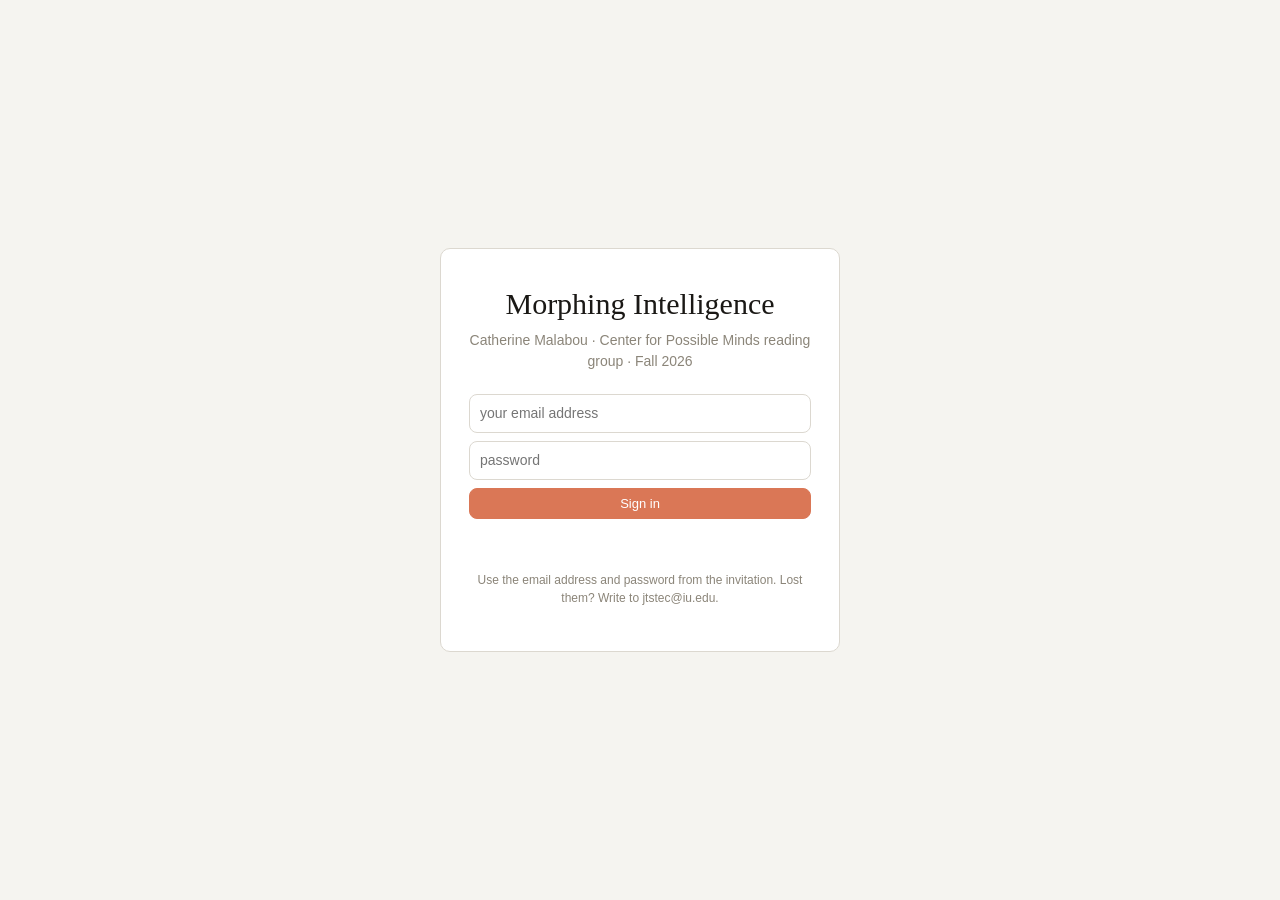
==== commit 617c4e81: "Reader on its own page; password sign-in; rounded cards Co-Authored-By: Claude Fable 5.1 <noreply@an" ====
--- a/morphing-intelligence/index.html
+++ b/morphing-intelligence/index.html
@@ -5,107 +5,8 @@
 <meta name="viewport" content="width=device-width, initial-scale=1.0">
 <meta name="robots" content="noindex, nofollow">
 <title>Morphing Intelligence — Reading Group</title>
-<link rel="stylesheet" href="libs/pdf_viewer.min.css">
-<script src="libs/pdf.min.js"></script>
+<link rel="stylesheet" href="app.css">
 <script src="libs/supabase.min.js"></script>
-<style>
-:root{
-  --bg:#f5f4f0; --panel:#fff; --side:#eae8e4; --hover:#f0ebe3; --line:#dcd8d0;
-  --fg:#3d3929; --muted:#8b8579; --bright:#1a1815; --accent:#da7756; --accent-hover:#c4684a;
-  --hl:rgba(255,214,102,.45); --hl-mine:rgba(218,119,86,.35); --ok:#4a7c59; --err:#b23a3a;
-  --serif:'Palatino Linotype','Book Antiqua',Palatino,Georgia,serif;
-  --sans:Inter,-apple-system,BlinkMacSystemFont,'Segoe UI',Roboto,sans-serif;
-}
-@media (prefers-color-scheme: dark){:root{--bg:#1e1c19;--panel:#262320;--side:#2b2825;--hover:#332f2a;--line:#3d3833;--fg:#d8d2c6;--muted:#9a9388;--bright:#f3eee4;--accent:#e0825f;--accent-hover:#e9966f;--hl:rgba(255,214,102,.35);--hl-mine:rgba(224,130,95,.4);color-scheme:dark}}
-*{box-sizing:border-box}
-html,body{height:100%;margin:0}
-body{background:var(--bg);color:var(--fg);font-family:var(--sans);font-size:14px;line-height:1.5;display:flex;flex-direction:column}
-h1,h2,h3{font-family:var(--serif);font-weight:400;color:var(--bright);margin:0}
-button{font:inherit;cursor:pointer}
-a{color:var(--accent)}
-.btn{border:1px solid var(--line);background:var(--panel);color:var(--fg);border-radius:4px;padding:5px 11px;font-size:13px}
-.btn:hover{background:var(--hover)}
-.btn.acc{background:var(--accent);border-color:var(--accent);color:#fff}
-.btn.acc:hover{background:var(--accent-hover)}
-.btn.sm{padding:2px 8px;font-size:12px}
-.btn:disabled{opacity:.5;cursor:default}
-[hidden]{display:none!important}
-
-/* gate */
-.gate{position:fixed;inset:0;background:var(--bg);display:flex;align-items:center;justify-content:center;z-index:100;padding:20px}
-.gate-box{max-width:380px;width:100%;text-align:center}
-.gate-box h1{font-size:30px;margin-bottom:4px}
-.gate-box .sub{color:var(--muted);margin-bottom:22px}
-.gate-box .row{display:flex;flex-direction:column;gap:8px;margin:14px 0}
-.gate-box input{font:inherit;padding:8px 10px;border:1px solid var(--line);border-radius:4px;background:var(--panel);color:var(--fg);width:100%}
-.gate-box .or{color:var(--muted);font-size:12px;margin:12px 0}
-.gate-msg{min-height:20px;font-size:13px;margin-top:10px}
-.gate-msg.err{color:var(--err)} .gate-msg.ok{color:var(--ok)}
-.gate-box .fine{font-size:12px;color:var(--muted);margin-top:18px}
-
-/* app */
-header.app{display:flex;align-items:baseline;justify-content:space-between;gap:12px;padding:12px 20px;border-bottom:1px solid var(--line);background:var(--panel);flex-wrap:wrap}
-header.app h1{font-size:21px}
-header.app h1 span{color:var(--muted);font-family:var(--sans);font-size:13px;margin-left:10px}
-header.app .who{font-size:12px;color:var(--muted)}
-header.app .who button{background:none;border:0;color:var(--accent);padding:0 0 0 8px}
-main{flex:1;min-height:0;display:grid;grid-template-columns:300px 1fr;overflow:hidden}
-.list{background:var(--side);border-right:1px solid var(--line);overflow-y:auto;padding:16px 14px}
-.list .lead{font-size:12px;color:var(--muted);margin-bottom:14px;line-height:1.45}
-.wk{margin-bottom:12px;padding:10px 12px;border:1px solid var(--line);border-radius:5px;background:var(--panel)}
-.wk.now{border-color:var(--accent)}
-.wk .d{font-family:var(--serif);font-size:15px;color:var(--bright)}
-.wk .d small{font-family:var(--sans);font-size:11px;color:var(--muted);margin-left:6px}
-.wk .t{font-size:13px;margin:4px 0 6px}
-.wk .opt{font-size:12px;color:var(--muted);margin-top:6px}
-.wk .f{display:flex;flex-wrap:wrap;gap:6px}
-.wk .f button{font-size:12px;padding:3px 9px;border:1px solid var(--line);border-radius:999px;background:var(--panel);color:var(--fg)}
-.wk .f button.on{border-color:var(--accent);color:var(--bright)}
-.wk .f button.seen::before{content:"✓ ";color:var(--ok)}
-.break{font-size:12px;color:var(--muted);padding:4px 12px 12px}
-.reader{display:grid;grid-template-rows:auto 1fr;min-width:0;min-height:0}
-.bar{display:flex;align-items:center;gap:8px;padding:8px 14px;border-bottom:1px solid var(--line);background:var(--panel);font-size:12.5px;color:var(--muted);flex-wrap:wrap}
-.bar b{color:var(--bright);font-weight:500;margin-right:auto}
-.bar .pg{font-variant-numeric:tabular-nums}
-.stage{display:grid;grid-template-columns:1fr 300px;min-height:0}
-.pdf{overflow:auto;padding:20px;background:var(--side);position:relative}
-.pdf-empty{color:var(--muted);text-align:center;padding:60px 20px;font-size:14px}
-.pdf-page-container{position:relative;margin:0 auto 16px;box-shadow:0 2px 10px rgba(0,0,0,.14);background:#fff}
-.pdf-page-container canvas{display:block}
-.textLayer{position:absolute;inset:0;overflow:hidden;line-height:1;opacity:1}
-.textLayer span{color:transparent;position:absolute;white-space:pre;cursor:text;transform-origin:0 0}
-.textLayer span.hl{background:var(--hl);border-radius:2px}
-.textLayer span.hl.mine{background:var(--hl-mine)}
-.textLayer ::selection{background:rgba(218,119,86,.35)}
-.ann{border-left:1px solid var(--line);background:var(--panel);overflow-y:auto;padding:14px;min-width:0}
-.ann h3{font-family:var(--sans);font-size:11px;letter-spacing:.08em;text-transform:uppercase;color:var(--muted);margin-bottom:8px;display:flex;justify-content:space-between;align-items:center}
-.ann h3 label{font-weight:400;text-transform:none;letter-spacing:0;font-size:12px}
-.card{border:1px solid var(--line);border-radius:5px;padding:9px 10px;margin-bottom:8px;font-size:12.5px}
-.card.mine{border-left:3px solid var(--accent)}
-.card .who{font-weight:500;color:var(--bright);font-size:12px;display:flex;gap:6px;align-items:baseline}
-.card .who small{color:var(--muted);font-weight:400}
-.card .who .priv{font-size:10px;border:1px solid var(--line);border-radius:999px;padding:0 6px;color:var(--muted)}
-.card .q{color:var(--muted);font-style:italic;margin:3px 0;cursor:pointer}
-.card .q:hover{color:var(--fg)}
-.card .r{margin-top:4px;white-space:pre-wrap}
-.card .acts{margin-top:6px;display:flex;gap:10px}
-.card .acts button{background:none;border:0;padding:0;color:var(--muted);font-size:11.5px}
-.card .acts button:hover{color:var(--accent)}
-.card .reply{margin:6px 0 0 10px;padding-left:8px;border-left:2px solid var(--line)}
-.empty{color:var(--muted);font-size:12.5px}
-.form{border:1px solid var(--accent);border-radius:5px;padding:10px;margin-bottom:10px;background:var(--bg)}
-.form .q{font-size:12px;color:var(--muted);font-style:italic;margin-bottom:6px;max-height:70px;overflow:auto}
-.form textarea{width:100%;min-height:70px;font:inherit;font-size:13px;padding:7px;border:1px solid var(--line);border-radius:4px;background:var(--panel);color:var(--fg);resize:vertical}
-.form .row{display:flex;gap:8px;align-items:center;margin-top:8px;flex-wrap:wrap}
-.form .row label{font-size:12px;color:var(--muted);margin-right:auto}
-.pop{position:absolute;z-index:50;background:var(--panel);border:1px solid var(--line);border-radius:5px;box-shadow:0 3px 12px rgba(0,0,0,.15);padding:4px;display:none}
-.pop button{border:0;background:none;padding:5px 10px;font-size:13px;color:var(--fg);border-radius:3px}
-.pop button:hover{background:var(--hover)}
-.toast{position:fixed;bottom:18px;left:50%;transform:translateX(-50%);background:var(--bright);color:var(--bg);padding:8px 14px;border-radius:5px;font-size:13px;opacity:0;transition:opacity .2s;pointer-events:none;z-index:200}
-.toast.on{opacity:1}
-.admin{font-size:12px;color:var(--muted);margin-top:16px;padding-top:12px;border-top:1px solid var(--line)}
-@media (max-width:820px){main{grid-template-columns:1fr;grid-template-rows:auto 1fr}.list{max-height:40vh;border-right:0;border-bottom:1px solid var(--line)}.stage{grid-template-columns:1fr}.ann{border-left:0;border-top:1px solid var(--line);max-height:40vh}}
-</style>
 </head>
 <body>
 
@@ -113,340 +14,39 @@
   <div class="gate-box">
     <h1>Morphing Intelligence</h1>
     <div class="sub">Catherine Malabou · Center for Possible Minds reading group · Fall 2026</div>
-    <div id="gateSteps">
-      <div class="row" id="pwStep">
-        <input type="email" id="gateEmail" placeholder="your email address" autocomplete="email">
-        <input type="password" id="gatePw" placeholder="password" autocomplete="current-password" onkeydown="if(event.key==='Enter')signInWithPassword()">
-        <button class="btn acc" onclick="signInWithPassword()">Sign in</button>
-        <button class="btn" onclick="startCode()">First time here? Get a code by email</button>
-      </div>
-      <div class="row" id="otpStep2" hidden>
-        <input type="text" id="gateCode" placeholder="8-digit code from the email" inputmode="numeric" autocomplete="one-time-code" onkeydown="if(event.key==='Enter')verifyCode()">
-        <button class="btn acc" onclick="verifyCode()">Verify</button>
-        <button class="btn" onclick="resetOtp()">Back</button>
-      </div>
-      <div class="row" id="setPwStep" hidden>
-        <div style="font-size:13px;color:var(--muted)">You're in. Choose a password for next time.</div>
-        <input type="password" id="newPw" placeholder="new password (8+ characters)" autocomplete="new-password" onkeydown="if(event.key==='Enter')setPassword()">
-        <button class="btn acc" onclick="setPassword()">Save password</button>
-        <button class="btn" onclick="finishGate()">Skip for now</button>
-      </div>
+    <div class="row">
+      <input type="email" id="gateEmail" placeholder="your email address" autocomplete="email" onkeydown="if(event.key==='Enter')signIn()">
+      <input type="password" id="gatePw" placeholder="password" autocomplete="current-password" onkeydown="if(event.key==='Enter')signIn()">
+      <button class="btn acc" onclick="signIn()">Sign in</button>
     </div>
     <div class="gate-msg" id="gateMsg"></div>
-    <p class="fine">Use the address the invitation reached you at. The first time, ask for a code and you'll be prompted to set a password; after that, email and password. Forgot it? Get a code again and set a new one. Questions: jtstec@iu.edu.</p>
+    <p class="fine">Use the email address and password from the invitation. Lost them? Write to jtstec@iu.edu.</p>
   </div>
 </div>
 
-<header class="app" id="appHeader" hidden>
-  <h1>Morphing Intelligence <span>From IQ Measurement to Artificial Brains · Fridays 3:00–5:00 · 815 E. 10th St.</span></h1>
+<header class="app">
+  <h1><a href="index.html">Morphing Intelligence</a> <span>From IQ Measurement to Artificial Brains · Fridays 3:00–5:00 · 815 E. 10th St.</span></h1>
   <div class="who"><span id="whoName"></span><button onclick="signOut()">Sign out</button></div>
 </header>
 
-<main id="app" hidden>
-  <aside class="list" id="list"></aside>
-  <section class="reader">
-    <div class="bar">
-      <b id="rTitle">Choose a reading</b>
-      <span class="pg" id="rPage"></span>
-      <button class="btn sm" id="zoomOut" onclick="zoom(-0.2)" hidden>−</button>
-      <button class="btn sm" id="zoomIn" onclick="zoom(0.2)" hidden>+</button>
-      <button class="btn sm" id="dlBtn" onclick="downloadCurrent()" hidden>⬇ Download PDF</button>
-    </div>
-    <div class="stage">
-      <div class="pdf" id="pdf"><div class="pdf-empty">Pick a week on the left. Select any passage to highlight it and add a note.</div></div>
-      <aside class="ann" id="annPanel">
-        <h3><span>Annotations <span id="annCount"></span></span><label><input type="checkbox" id="pageOnly" onchange="renderAnnotations()"> this page</label></h3>
-        <div class="form" id="form" hidden>
-          <div class="q" id="formQuote"></div>
-          <textarea id="formText" placeholder="Your note (optional for a plain highlight)"></textarea>
-          <div class="row">
-            <label><input type="checkbox" id="formShared" checked> Share with the group</label>
-            <button class="btn sm" onclick="cancelForm()">Cancel</button>
-            <button class="btn sm acc" onclick="saveAnnotation()">Save</button>
-          </div>
-        </div>
-        <div id="annList"><div class="empty">Select text in the reading to add a highlight or note.</div></div>
-      </aside>
-    </div>
-  </section>
-</main>
+<div class="wrap">
+  <div class="inner">
+    <div class="lead">A chapter a week. Open a reading to read it here, highlight passages, and leave notes for the group; the reader has a Download button for a copy to print or annotate offline. Each week's reading comes to about 40 pages, and the last is a bit shorter.</div>
+    <div id="list"></div>
+  </div>
+</div>
 
-<div class="pop" id="pop"><button onclick="startAnnotation()">Highlight &amp; note</button></div>
-<div class="toast" id="toast"></div>
-
+<script src="app.js"></script>
 <script>
-const SUPABASE_URL = 'https://tnasxupoydyoxibccovm.supabase.co';
-const SUPABASE_ANON_KEY = 'eyJhbGciOiJIUzI1NiIsInR5cCI6IkpXVCJ9.eyJpc3MiOiJzdXBhYmFzZSIsInJlZiI6InRuYXN4dXBveWR5b3hpYmNjb3ZtIiwicm9sZSI6ImFub24iLCJpYXQiOjE3NjkyMDM5NjksImV4cCI6MjA4NDc3OTk2OX0.JTXSnyDDl5Ta3s7fDtnGfWcuicuchwP5A5WhRZ_exIg';
-const GROUP = 'malabou-2026';
-const BUCKET = 'malabou-readings';
-const ORGANIZERS = ['jtstec@iu.edu','stecj2700@gmail.com'];
-
-const WEEKS = [
-  {n:1, date:'Nov 6', title:'Translator’s Foreword, Preface, Introduction',
-   files:[{id:'w1-malabou', label:'Malabou · 35 pp', path:'week1-malabou-foreword-preface-introduction.pdf', title:'Week 1 · Malabou, Foreword, Preface, Introduction'},
-          {id:'w1-james', label:'James · 12 pp', path:'week1-james-introduction-plasticity.pdf', title:'Week 1 · James, Introduction to Plasticity: The Promise of Explosion'}],
-   opt:null},
-  {n:2, date:'Nov 13', title:'Ch. 1, “g: Intelligence and Genetic Fate”',
-   files:[{id:'w2', label:'Ch. 1 · 38 pp', path:'week2-ch1-g.pdf', title:'Week 2 · Ch. 1, g: Intelligence and Genetic Fate'}],
-   opt:'Optional: Gould, <i>The Mismeasure of Man</i> (rev. ed. 1996), ch. 6'},
-  {n:3, date:'Nov 20', title:'Ch. 2, “The ‘Blue Brain’”',
-   files:[{id:'w3', label:'Ch. 2 · 42 pp', path:'week3-ch2-blue-brain.pdf', title:'Week 3 · Ch. 2, The “Blue Brain”'}],
-   opt:'Optional: Markram, “The Blue Brain Project,” <i>Nature Reviews Neuroscience</i> 7 (2006)'},
-  {break:true, text:'Nov 27 · no meeting (Thanksgiving)'},
-  {n:4, date:'Dec 4', title:'Ch. 3, “Like a Pollock Painting”',
-   files:[{id:'w4', label:'Ch. 3 · 42 pp', path:'week4-ch3-pollock.pdf', title:'Week 4 · Ch. 3, Like a Pollock Painting'}],
-   opt:'Optional: Malabou, <i>Before Tomorrow: Epigenesis and Rationality</i> (2016), excerpt'},
-  {n:5, date:'Dec 11', title:'Conclusion and Postscript, “Artificial Intelligence: The Fourth Blow to Our Narcissism”',
-   files:[{id:'w5', label:'Conclusion + Postscript · 26 pp', path:'week5-conclusion-postscript.pdf', title:'Week 5 · Conclusion and Postscript'}],
-   opt:'Optional: Freud, “A Difficulty in the Path of Psycho-Analysis” (1917)'},
-  {n:0, date:'Notes', title:'Endnotes for all chapters',
-   files:[{id:'notes', label:'Endnotes · 22 pp', path:'endnotes.pdf', title:'Endnotes, Morphing Intelligence'}], opt:null}
-];
-const FILES = {}; WEEKS.forEach(w => (w.files||[]).forEach(f => FILES[f.id] = f));
-
-pdfjsLib.GlobalWorkerOptions.workerSrc = 'libs/pdf.worker.min.js';
-const db = supabase.createClient(SUPABASE_URL, SUPABASE_ANON_KEY);
-let user = null, displayName = '', current = null, pdfDoc = null, scale = 1, annotations = [];
-let sel = {text:'', page:null}, editingId = null, authBusy = false;
-
-/* ---------- auth ---------- */
-const $ = id => document.getElementById(id);
-function gateMsg(t, cls){ const m=$('gateMsg'); m.textContent=t||''; m.className='gate-msg '+(cls||''); }
-function toast(t){ const e=$('toast'); e.textContent=t; e.classList.add('on'); setTimeout(()=>e.classList.remove('on'),2200); }
-
-let pendingPassword = false;
-async function signInWithPassword(){
-  const email = $('gateEmail').value.trim().toLowerCase(), password = $('gatePw').value;
-  if (!email) return gateMsg('Enter your email address.', 'err');
-  if (!password) return gateMsg('Enter your password, or ask for a code if this is your first visit.', 'err');
-  gateMsg('Signing in…');
-  const { error } = await db.auth.signInWithPassword({ email, password });
-  if (error) gateMsg(error.message.includes('Invalid') ? 'Wrong email or password. If you have not set a password yet, get a code by email.' : error.message, 'err');
-}
-async function startCode(){
-  const email = $('gateEmail').value.trim().toLowerCase();
-  if (!email) return gateMsg('Enter your email address first.', 'err');
-  gateMsg('Sending…');
-  const { error } = await db.auth.signInWithOtp({ email, options:{ shouldCreateUser:true } });
-  if (error) return gateMsg(error.message, 'err');
-  $('pwStep').hidden = true; $('otpStep2').hidden = false; $('gateCode').focus();
-  gateMsg('Code sent to ' + email + '. Check spam if it does not arrive in a minute.', 'ok');
-}
-async function verifyCode(){
-  const email = $('gateEmail').value.trim().toLowerCase(), token = $('gateCode').value.trim();
-  if (!token) return gateMsg('Enter the code from the email.', 'err');
-  gateMsg('Checking…'); pendingPassword = true;
-  const { error } = await db.auth.verifyOtp({ email, token, type:'email' });
-  if (error) { pendingPassword = false; gateMsg(error.message, 'err'); }
-}
-async function setPassword(){
-  const pw = $('newPw').value;
-  if (pw.length < 8) return gateMsg('Use at least 8 characters.', 'err');
-  const { error } = await db.auth.updateUser({ password: pw });
-  if (error) return gateMsg(error.message, 'err');
-  toast('Password saved'); finishGate();
-}
-function resetOtp(){ $('pwStep').hidden=false; $('otpStep2').hidden=true; gateMsg(''); }
-async function signOut(){ await db.auth.signOut(); location.reload(); }
-
-async function isMember(email){
-  const { data, error } = await db.from('group_members').select('email, display_name').eq('group_slug', GROUP).ilike('email', email).maybeSingle();
-  if (error) { console.warn(error); return null; }
-  return data;
-}
-
-db.auth.onAuthStateChange(async (event, session) => {
-  if (!session?.user) { showGate(); return; }
-  if (authBusy) return; authBusy = true;
-  try {
-    const m = await isMember(session.user.email);
-    if (!m) {
-      gateMsg('This address (' + session.user.email + ') is not on the invite list. Sign in with the address the invitation reached you at, or write to jtstec@iu.edu.', 'err');
-      await db.auth.signOut(); return;
-    }
-    user = session.user; displayName = m.display_name || session.user.user_metadata?.full_name || session.user.email;
-    if (pendingPassword) { pendingPassword = false; $('pwStep').hidden=true; $('otpStep2').hidden=true; $('setPwStep').hidden=false; gateMsg(''); $('newPw').focus(); return; }
-    showApp();
-  } finally { authBusy = false; }
-});
-function finishGate(){ $('setPwStep').hidden=true; $('pwStep').hidden=false; showApp(); }
-function showGate(){ $('gate').hidden=false; $('app').hidden=true; $('appHeader').hidden=true; }
-function showApp(){
-  $('gate').hidden=true; $('app').hidden=false; $('appHeader').hidden=false;
-  $('whoName').textContent = displayName;
-  renderList(); subscribe();
-  const h = location.hash.replace('#',''); if (FILES[h]) openReading(h);
-}
-
-/* ---------- week list ---------- */
-function seen(){ try { return JSON.parse(localStorage.getItem('mi_seen')||'{}'); } catch(e){ return {}; } }
-function markSeen(id){ try { const s=seen(); s[id]=1; localStorage.setItem('mi_seen', JSON.stringify(s)); } catch(e){} }
-function renderList(){
-  const s = seen(); const today = new Date();
-  const html = ['<div class="lead">A chapter a week. Click a file to read it here; use Download in the toolbar for a copy to print or annotate offline. Highlights and notes are saved to your account; shared ones are visible to the group.</div>'];
+function onSignedIn(){
+  const s = seen(); const html = [];
   for (const w of WEEKS){
     if (w.break){ html.push(`<div class="break">${w.text}</div>`); continue; }
-    const files = w.files.map(f => `<button data-id="${f.id}" class="${current===f.id?'on':''} ${s[f.id]?'seen':''}" onclick="openReading('${f.id}')">${f.label}</button>`).join('');
-    html.push(`<div class="wk" id="wk-${w.n}"><div class="d">${w.date}${w.n?`<small>Week ${w.n}</small>`:''}</div><div class="t">${w.title}</div><div class="f">${files}</div>${w.opt?`<div class="opt">${w.opt}</div>`:''}</div>`);
+    const files = w.files.map(f => `<a href="read.html#${f.id}" class="${s[f.id]?'seen':''}">${f.label}</a>`).join('');
+    html.push(`<div class="wk"><div class="d">${w.date}${w.n?`<small>Week ${w.n}</small>`:''}</div><div><div class="t">${w.title}</div><div class="f">${files}</div>${w.opt?`<div class="opt">${w.opt}</div>`:''}</div></div>`);
   }
-  if (ORGANIZERS.includes((user?.email||'').toLowerCase())) html.push(`<div class="admin">Organizer: <input type="file" id="upl" accept="application/pdf" multiple onchange="uploadFiles(this.files)"> Upload PDFs to the bucket using the file names in the schedule.</div>`);
   $('list').innerHTML = html.join('');
 }
-
-/* ---------- reader ---------- */
-async function signedUrl(path, secs){
-  const { data, error } = await db.storage.from(BUCKET).createSignedUrl(path, secs||3600);
-  if (error) throw error; return data.signedUrl;
-}
-async function openReading(id){
-  const f = FILES[id]; if (!f) return;
-  current = id; location.hash = id; markSeen(id); renderList();
-  $('rTitle').textContent = f.title; $('rPage').textContent=''; $('dlBtn').hidden=true; $('zoomIn').hidden=true; $('zoomOut').hidden=true;
-  $('pdf').innerHTML = '<div class="pdf-empty">Loading…</div>';
-  cancelForm(); await loadAnnotations();
-  try {
-    const url = await signedUrl(f.path, 3600);
-    pdfDoc = await pdfjsLib.getDocument({ url }).promise;
-    scale = 1; await renderPages();
-    $('dlBtn').hidden=false; $('zoomIn').hidden=false; $('zoomOut').hidden=false;
-  } catch (e) {
-    console.warn(e);
-    $('pdf').innerHTML = '<div class="pdf-empty">This file is not available yet.<br><small>'+(e.message||'')+'</small></div>';
-  }
-}
-async function renderPages(){
-  const host = $('pdf'); host.innerHTML='';
-  for (let n=1;n<=pdfDoc.numPages;n++){
-    const c = document.createElement('div'); c.className='pdf-page-container'; c.id='pc-'+n; c.dataset.page=n;
-    c.innerHTML = `<canvas id="cv-${n}"></canvas><div class="textLayer" id="tl-${n}"></div>`; host.appendChild(c);
-  }
-  $('rPage').textContent = '1 of ' + pdfDoc.numPages;
-  for (let n=1;n<=pdfDoc.numPages;n++) await renderPage(n);
-  host.onscroll = trackPage; applyHighlights();
-}
-async function renderPage(n){
-  const page = await pdfDoc.getPage(n), host=$('pdf');
-  const avail = Math.min(host.clientWidth-40, 900);
-  const base = page.getViewport({scale:1}); const s = (avail/base.width)*scale;
-  const vp = page.getViewport({scale:s}); const cv=$('cv-'+n); const ctx=cv.getContext('2d');
-  const dpr = window.devicePixelRatio||1; cv.width=vp.width*dpr; cv.height=vp.height*dpr; cv.style.width=vp.width+'px'; cv.style.height=vp.height+'px';
-  const pc = cv.parentElement; pc.style.width=vp.width+'px'; pc.style.height=vp.height+'px';
-  await page.render({canvasContext:ctx, viewport:vp, transform:[dpr,0,0,dpr,0,0]}).promise;
-  const tl=$('tl-'+n); tl.innerHTML=''; tl.style.setProperty('--scale-factor', s);
-  const tc = await page.getTextContent();
-  await pdfjsLib.renderTextLayer({ textContent:tc, container:tl, viewport:vp, textDivs:[] }).promise;
-}
-function zoom(d){ scale = Math.max(.6, Math.min(2.4, scale+d)); renderPages(); }
-function trackPage(){
-  const host=$('pdf'), top=host.getBoundingClientRect().top + host.clientHeight/3; let best=1, dist=1e9;
-  document.querySelectorAll('.pdf-page-container').forEach(pc=>{ const r=pc.getBoundingClientRect(); const d=Math.abs((r.top+r.height/2)-top); if(d<dist){dist=d;best=+pc.dataset.page;} });
-  if (pdfDoc) $('rPage').textContent = best + ' of ' + pdfDoc.numPages;
-  if ($('pageOnly').checked) renderAnnotations();
-}
-function currentPage(){ return parseInt(($('rPage').textContent||'1').split(' ')[0])||1; }
-function goToPage(n){ const pc=$('pc-'+n); if(pc) pc.scrollIntoView({behavior:'smooth', block:'start'}); }
-async function downloadCurrent(){
-  const f = FILES[current]; if (!f) return;
-  try { const url = await signedUrl(f.path, 3600); const a=document.createElement('a'); a.href=url; a.download=f.path; a.target='_blank'; document.body.appendChild(a); a.click(); a.remove(); }
-  catch(e){ toast('Download failed: '+e.message); }
-}
-
-/* ---------- selection ---------- */
-document.addEventListener('mouseup', e => setTimeout(()=>{
-  const pop=$('pop'); const s=window.getSelection(); const text=s.toString().replace(/\s+/g,' ').trim();
-  const inPdf = e.target.closest && e.target.closest('.pdf');
-  if (text.length>3 && current && inPdf){
-    sel.text=text; const pc=e.target.closest('.pdf-page-container'); sel.page = pc? +pc.dataset.page : currentPage();
-    pop.style.left=(e.pageX)+'px'; pop.style.top=(e.pageY+8)+'px'; pop.style.display='block';
-  }
-},10));
-document.addEventListener('mousedown', e => { if (!e.target.closest('.pop')) $('pop').style.display='none'; });
-
-function startAnnotation(){ editingId=null; $('pop').style.display='none'; $('formQuote').textContent='“'+sel.text+'”'; $('formText').value=''; $('formShared').checked=true; $('form').hidden=false; $('formText').focus(); }
-function cancelForm(){ $('form').hidden=true; editingId=null; }
-function editAnnotation(id){ const a=annotations.find(x=>x.id===id); if(!a) return; editingId=id; sel={text:a.quote,page:a.page_num}; $('formQuote').textContent='“'+a.quote+'”'; $('formText').value=a.comment||''; $('formShared').checked=!!a.shared; $('form').hidden=false; $('formText').focus(); }
-
-/* ---------- annotations ---------- */
-async function loadAnnotations(){
-  const { data, error } = await db.from('group_annotations').select('*').eq('group_slug', GROUP).eq('reading_id', current).order('created_at', {ascending:false});
-  if (error) { console.warn(error); toast('Could not load annotations'); annotations=[]; } else annotations = data||[];
-  renderAnnotations(); applyHighlights();
-}
-async function saveAnnotation(){
-  const comment=$('formText').value.trim(), shared=$('formShared').checked;
-  if (editingId){
-    const { error } = await db.from('group_annotations').update({ comment, shared, updated_at:new Date().toISOString() }).eq('id', editingId);
-    if (error) return toast('Save failed: '+error.message);
-  } else {
-    const row = { group_slug:GROUP, reading_id:current, quote:sel.text, page_num:sel.page, comment, shared, user_id:user.id, author_email:user.email, author_name:displayName };
-    const { error } = await db.from('group_annotations').insert([row]);
-    if (error) return toast('Save failed: '+error.message);
-  }
-  cancelForm(); await loadAnnotations(); toast(shared?'Saved and shared':'Saved (private)');
-}
-async function deleteAnnotation(id){
-  const { error } = await db.from('group_annotations').delete().eq('id', id);
-  if (error) return toast('Delete failed: '+error.message);
-  await loadAnnotations();
-}
-async function saveReply(id){
-  const ta=$('reply-'+id); const text=(ta.value||'').trim(); if(!text) return;
-  const a=annotations.find(x=>x.id===id); const replies=[...(a.replies||[]), {id:Date.now().toString(), comment:text, author_email:user.email, author_name:displayName, created_at:new Date().toISOString()}];
-  const { error } = await db.from('group_annotations').update({ replies }).eq('id', id);
-  if (error) return toast('Reply failed: '+error.message);
-  await loadAnnotations();
-}
-function esc(t){ const d=document.createElement('div'); d.textContent=t||''; return d.innerHTML; }
-function toggleReply(id){ const r=$('replybox-'+id); r.hidden=!r.hidden; if(!r.hidden) $('reply-'+id).focus(); }
-function renderAnnotations(){
-  let items = annotations.slice();
-  if ($('pageOnly').checked){ const p=currentPage(); items=items.filter(a=>a.page_num===p); }
-  $('annCount').textContent = items.length? '('+items.length+')':'';
-  if (!items.length){ $('annList').innerHTML='<div class="empty">'+(annotations.length?'No annotations on this page.':'Select text in the reading to add a highlight or note.')+'</div>'; return; }
-  $('annList').innerHTML = items.map(a=>{
-    const mine = a.user_id===user.id;
-    return `<div class="card ${mine?'mine':''}">
-      <div class="who">${esc(a.author_name||a.author_email)}<small>${new Date(a.created_at).toLocaleDateString(undefined,{month:'short',day:'numeric'})}${a.page_num?' · p. '+a.page_num:''}</small>${a.shared?'':'<span class="priv">private</span>'}</div>
-      <div class="q" onclick="goToPage(${a.page_num||1})">“${esc(a.quote)}”</div>
-      ${a.comment?`<div class="r">${esc(a.comment)}</div>`:''}
-      ${(a.replies||[]).map(r=>`<div class="reply"><div class="who">${esc(r.author_name||r.author_email)}<small>${new Date(r.created_at).toLocaleDateString(undefined,{month:'short',day:'numeric'})}</small></div><div class="r">${esc(r.comment)}</div></div>`).join('')}
-      <div class="acts">${a.shared?`<button onclick="toggleReply('${a.id}')">Reply</button>`:''}${mine?`<button onclick="editAnnotation('${a.id}')">Edit</button><button onclick="deleteAnnotation('${a.id}')">Delete</button>`:''}</div>
-      <div id="replybox-${a.id}" hidden style="margin-top:6px"><textarea id="reply-${a.id}" style="width:100%;min-height:50px;font:inherit;font-size:12.5px;padding:6px;border:1px solid var(--line);border-radius:4px;background:var(--bg);color:var(--fg)"></textarea><div style="text-align:right;margin-top:4px"><button class="btn sm acc" onclick="saveReply('${a.id}')">Reply</button></div></div>
-    </div>`;
-  }).join('');
-}
-/* draw highlights by matching quote text against text-layer spans on the page */
-function norm(s){ return (s||'').toLowerCase().replace(/[^a-z0-9]+/g,' ').trim(); }
-function applyHighlights(){
-  document.querySelectorAll('.textLayer span.hl').forEach(s=>s.classList.remove('hl','mine'));
-  for (const a of annotations){
-    if (!a.page_num || !a.quote) continue;
-    const tl=$('tl-'+a.page_num); if(!tl) continue;
-    const q=norm(a.quote); if (q.length<4) continue;
-    const spans=[...tl.querySelectorAll('span')];
-    // find the shortest run of consecutive spans whose joined text contains the quote
-    for (let i=0;i<spans.length;i++){
-      let acc='';
-      for (let j=i;j<spans.length && j<i+60;j++){
-        acc += ' '+norm(spans[j].textContent);
-        if (acc.includes(q)){ for(let k=i;k<=j;k++){ spans[k].classList.add('hl'); if(a.user_id===user.id) spans[k].classList.add('mine'); } i=spans.length; break; }
-        if (!q.startsWith(acc.trim().slice(0, Math.min(acc.trim().length, q.length)))) break;
-      }
-    }
-  }
-}
-function subscribe(){
-  db.channel('mi-annotations').on('postgres_changes', { event:'*', schema:'public', table:'group_annotations' }, () => { if (current) loadAnnotations(); }).subscribe();
-}
-
-/* ---------- organizer upload ---------- */
-async function uploadFiles(files){
-  for (const f of files){
-    const { error } = await db.storage.from(BUCKET).upload(f.name, f, { upsert:true, contentType:'application/pdf' });
-    toast(error ? 'Upload failed: '+f.name+' — '+error.message : 'Uploaded '+f.name);
-  }
-}
-window.addEventListener('hashchange', ()=>{ const h=location.hash.replace('#',''); if (user && FILES[h] && h!==current) openReading(h); });
 </script>
 </body>
 </html>
--- a/morphing-intelligence/app.css
+++ b/morphing-intelligence/app.css
@@ -0,0 +1,101 @@
+:root{
+  --bg:#f5f4f0; --panel:#fff; --side:#eae8e4; --hover:#f0ebe3; --line:#dcd8d0;
+  --fg:#3d3929; --muted:#8b8579; --bright:#1a1815; --accent:#da7756; --accent-hover:#c4684a;
+  --hl:rgba(255,214,102,.45); --hl-mine:rgba(218,119,86,.35); --ok:#4a7c59; --err:#b23a3a;
+  --serif:'Palatino Linotype','Book Antiqua',Palatino,Georgia,serif;
+  --r:10px; --sans:Inter,-apple-system,BlinkMacSystemFont,'Segoe UI',Roboto,sans-serif;
+}
+@media (prefers-color-scheme: dark){:root{--bg:#1e1c19;--panel:#262320;--side:#2b2825;--hover:#332f2a;--line:#3d3833;--fg:#d8d2c6;--muted:#9a9388;--bright:#f3eee4;--accent:#e0825f;--accent-hover:#e9966f;--hl:rgba(255,214,102,.35);--hl-mine:rgba(224,130,95,.4);color-scheme:dark}}
+*{box-sizing:border-box}
+html,body{height:100%;margin:0}
+body{background:var(--bg);color:var(--fg);font-family:var(--sans);font-size:14px;line-height:1.5;display:flex;flex-direction:column}
+h1,h2,h3{font-family:var(--serif);font-weight:400;color:var(--bright);margin:0}
+button{font:inherit;cursor:pointer}
+a{color:var(--accent)}
+.btn{border:1px solid var(--line);background:var(--panel);color:var(--fg);border-radius:8px;padding:5px 11px;font-size:13px;text-decoration:none;display:inline-block}
+.btn:hover{background:var(--hover)}
+.btn.acc{background:var(--accent);border-color:var(--accent);color:#fff}
+.btn.acc:hover{background:var(--accent-hover)}
+.btn.sm{padding:2px 8px;font-size:12px}
+.btn:disabled{opacity:.5;cursor:default}
+[hidden]{display:none!important}
+
+/* gate */
+.gate{position:fixed;inset:0;background:var(--bg);display:flex;align-items:center;justify-content:center;z-index:100;padding:20px}
+.gate-box{max-width:400px;width:100%;text-align:center;background:var(--panel);border:1px solid var(--line);border-radius:var(--r);padding:32px 28px}
+.gate-box h1{font-size:30px;margin-bottom:4px}
+.gate-box .sub{color:var(--muted);margin-bottom:22px}
+.gate-box .row{display:flex;flex-direction:column;gap:8px;margin:14px 0}
+.gate-box input{font:inherit;padding:8px 10px;border:1px solid var(--line);border-radius:8px;background:var(--panel);color:var(--fg);width:100%}
+.gate-msg{min-height:20px;font-size:13px;margin-top:10px}
+.gate-msg.err{color:var(--err)} .gate-msg.ok{color:var(--ok)}
+.gate-box .fine{font-size:12px;color:var(--muted);margin-top:18px}
+
+/* header */
+header.app{display:flex;align-items:baseline;justify-content:space-between;gap:12px;padding:12px 20px;border-bottom:1px solid var(--line);background:var(--panel);flex-wrap:wrap}
+header.app h1{font-size:21px}
+header.app h1 a{color:inherit;text-decoration:none}
+header.app h1 span{color:var(--muted);font-family:var(--sans);font-size:13px;margin-left:10px}
+header.app .who{font-size:12px;color:var(--muted)}
+header.app .who button{background:none;border:0;color:var(--accent);padding:0 0 0 8px}
+
+/* readings page */
+.wrap{flex:1;overflow-y:auto;padding:28px 20px 60px}
+.wrap .inner{max-width:720px;margin:0 auto}
+.lead{color:var(--muted);font-size:13.5px;margin-bottom:22px;line-height:1.5}
+.wk{display:grid;grid-template-columns:96px 1fr;gap:14px;padding:14px 16px;border:1px solid var(--line);border-radius:var(--r);background:var(--panel);margin-bottom:12px}
+.wk.now{border-color:var(--accent)}
+.wk .d{font-family:var(--serif);font-size:17px;color:var(--bright);font-variant-numeric:tabular-nums}
+.wk .d small{display:block;font-family:var(--sans);font-size:11px;color:var(--muted)}
+.wk .t{font-size:14px;color:var(--bright);margin-bottom:8px}
+.wk .opt{font-size:12.5px;color:var(--muted);margin-top:8px}
+.wk .f{display:flex;flex-wrap:wrap;gap:8px}
+.wk .f a{font-size:12.5px;padding:4px 11px;border:1px solid var(--line);border-radius:999px;background:var(--panel);color:var(--fg);text-decoration:none}
+.wk .f a:hover{border-color:var(--accent);color:var(--bright)}
+.wk .f a.seen::before{content:"✓ ";color:var(--ok)}
+.break{font-size:12.5px;color:var(--muted);padding:2px 16px 12px}
+.admin{font-size:12px;color:var(--muted);margin-top:28px;padding-top:14px;border-top:1px solid var(--line)}
+
+/* reader page */
+main.reader{flex:1;min-height:0;display:grid;grid-template-rows:auto 1fr}
+.bar{display:flex;align-items:center;gap:8px;padding:8px 14px;border-bottom:1px solid var(--line);background:var(--panel);font-size:12.5px;color:var(--muted);flex-wrap:wrap}
+.bar b{color:var(--bright);font-weight:500;margin-right:auto}
+.bar .pg{font-variant-numeric:tabular-nums}
+.stage{display:grid;grid-template-columns:1fr 320px;min-height:0}
+.pdf{overflow:auto;padding:20px;background:var(--side);position:relative}
+.pdf-empty{color:var(--muted);text-align:center;padding:60px 20px;font-size:14px}
+.pdf-page-container{position:relative;margin:0 auto 16px;box-shadow:0 2px 10px rgba(0,0,0,.14);background:#fff;border-radius:6px;overflow:hidden}
+.pdf-page-container canvas{display:block}
+.textLayer{position:absolute;inset:0;overflow:hidden;line-height:1;opacity:1}
+.textLayer span{color:transparent;position:absolute;white-space:pre;cursor:text;transform-origin:0 0}
+.textLayer span.hl{background:var(--hl);border-radius:2px}
+.textLayer span.hl.mine{background:var(--hl-mine)}
+.textLayer ::selection{background:rgba(218,119,86,.35)}
+.ann{border-left:1px solid var(--line);background:var(--panel);overflow-y:auto;padding:14px;min-width:0}
+.ann h3{font-family:var(--sans);font-size:11px;letter-spacing:.08em;text-transform:uppercase;color:var(--muted);margin-bottom:8px;display:flex;justify-content:space-between;align-items:center}
+.ann h3 label{font-weight:400;text-transform:none;letter-spacing:0;font-size:12px}
+.card{border:1px solid var(--line);border-radius:var(--r);padding:9px 10px;margin-bottom:8px;font-size:12.5px}
+.card.mine{border-left:3px solid var(--accent)}
+.card .who{font-weight:500;color:var(--bright);font-size:12px;display:flex;gap:6px;align-items:baseline}
+.card .who small{color:var(--muted);font-weight:400}
+.card .who .priv{font-size:10px;border:1px solid var(--line);border-radius:999px;padding:0 6px;color:var(--muted)}
+.card .q{color:var(--muted);font-style:italic;margin:3px 0;cursor:pointer}
+.card .q:hover{color:var(--fg)}
+.card .r{margin-top:4px;white-space:pre-wrap}
+.card .acts{margin-top:6px;display:flex;gap:10px}
+.card .acts button{background:none;border:0;padding:0;color:var(--muted);font-size:11.5px}
+.card .acts button:hover{color:var(--accent)}
+.card .reply{margin:6px 0 0 10px;padding-left:8px;border-left:2px solid var(--line)}
+.card textarea{width:100%;min-height:50px;font:inherit;font-size:12.5px;padding:6px;border:1px solid var(--line);border-radius:8px;background:var(--bg);color:var(--fg)}
+.empty{color:var(--muted);font-size:12.5px}
+.form{border:1px solid var(--accent);border-radius:var(--r);padding:10px;margin-bottom:10px;background:var(--bg)}
+.form .q{font-size:12px;color:var(--muted);font-style:italic;margin-bottom:6px;max-height:70px;overflow:auto}
+.form textarea{width:100%;min-height:70px;font:inherit;font-size:13px;padding:7px;border:1px solid var(--line);border-radius:8px;background:var(--panel);color:var(--fg);resize:vertical}
+.form .row{display:flex;gap:8px;align-items:center;margin-top:8px;flex-wrap:wrap}
+.form .row label{font-size:12px;color:var(--muted);margin-right:auto}
+.pop{position:absolute;z-index:50;background:var(--panel);border:1px solid var(--line);border-radius:var(--r);box-shadow:0 3px 12px rgba(0,0,0,.15);padding:4px;display:none}
+.pop button{border:0;background:none;padding:5px 10px;font-size:13px;color:var(--fg);border-radius:3px}
+.pop button:hover{background:var(--hover)}
+.toast{position:fixed;bottom:18px;left:50%;transform:translateX(-50%);background:var(--bright);color:var(--bg);padding:8px 14px;border-radius:var(--r);font-size:13px;opacity:0;transition:opacity .2s;pointer-events:none;z-index:200}
+.toast.on{opacity:1}
+@media (max-width:820px){.stage{grid-template-columns:1fr}.ann{border-left:0;border-top:1px solid var(--line);max-height:40vh}.wk{grid-template-columns:1fr}}
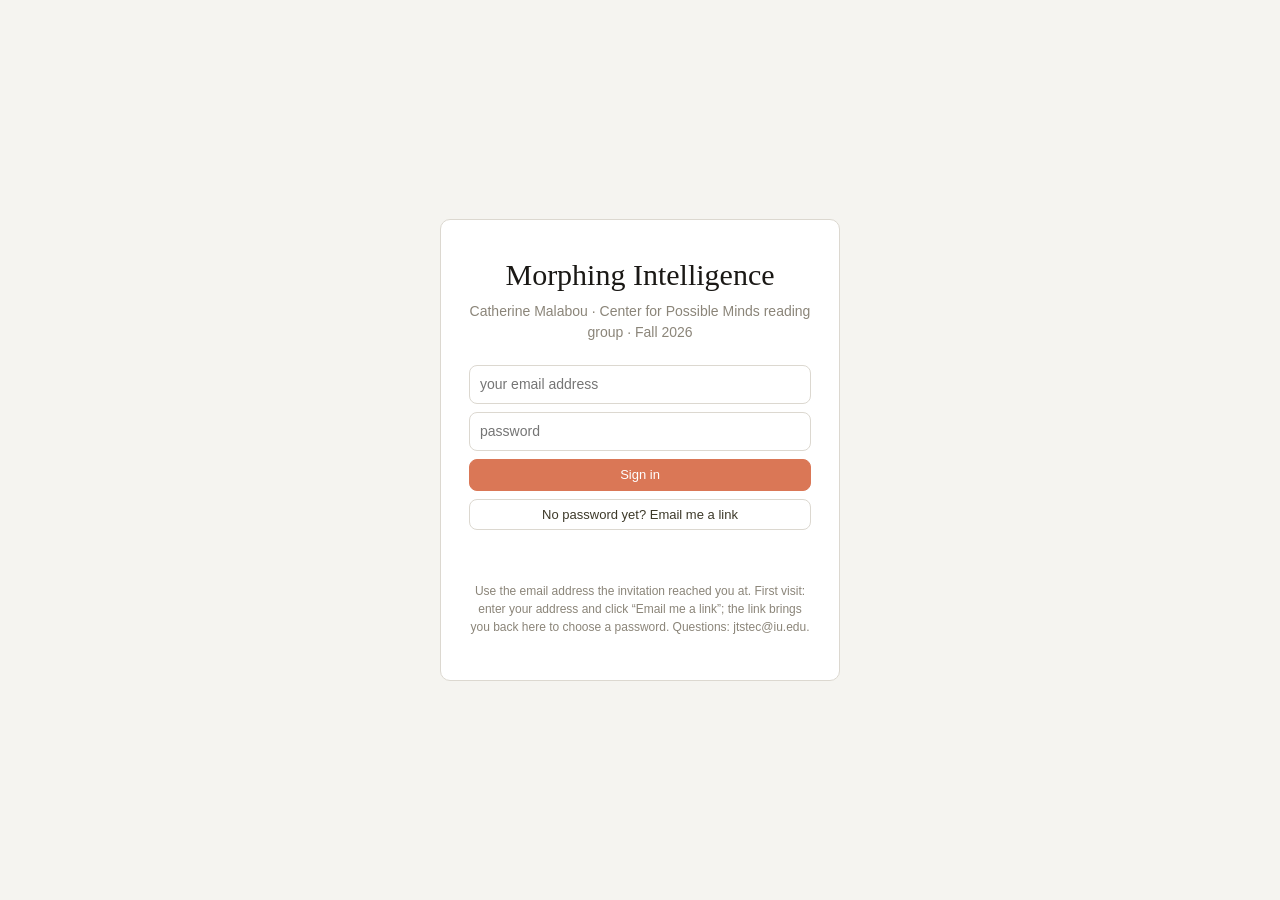
==== commit ffec0247: "Email-me-a-link first sign-in and set-password step Co-Authored-By: Claude Fable 5.1 <noreply@anthro" ====
--- a/morphing-intelligence/index.html
+++ b/morphing-intelligence/index.html
@@ -5,7 +5,7 @@
 <meta name="viewport" content="width=device-width, initial-scale=1.0">
 <meta name="robots" content="noindex, nofollow">
 <title>Morphing Intelligence — Reading Group</title>
-<link rel="stylesheet" href="app.css">
+<link rel="stylesheet" href="app.css?v=5">
 <script src="libs/supabase.min.js"></script>
 </head>
 <body>
@@ -14,13 +14,18 @@
   <div class="gate-box">
     <h1>Morphing Intelligence</h1>
     <div class="sub">Catherine Malabou · Center for Possible Minds reading group · Fall 2026</div>
-    <div class="row">
+    <div class="row" id="pwStep">
       <input type="email" id="gateEmail" placeholder="your email address" autocomplete="email" onkeydown="if(event.key==='Enter')signIn()">
       <input type="password" id="gatePw" placeholder="password" autocomplete="current-password" onkeydown="if(event.key==='Enter')signIn()">
       <button class="btn acc" onclick="signIn()">Sign in</button>
+      <button class="btn" onclick="emailLink()">No password yet? Email me a link</button>
+    </div>
+    <div class="row" id="setPwStep" hidden>
+      <input type="password" id="newPw" placeholder="choose a password (8+ characters)" autocomplete="new-password" onkeydown="if(event.key==='Enter')setPassword()">
+      <button class="btn acc" onclick="setPassword()">Save password</button>
     </div>
     <div class="gate-msg" id="gateMsg"></div>
-    <p class="fine">Use the email address and password from the invitation. Lost them? Write to jtstec@iu.edu.</p>
+    <p class="fine">Use the email address the invitation reached you at. First visit: enter your address and click “Email me a link”; the link brings you back here to choose a password. Questions: jtstec@iu.edu.</p>
   </div>
 </div>
 
@@ -36,7 +41,7 @@
   </div>
 </div>
 
-<script src="app.js"></script>
+<script src="app.js?v=5"></script>
 <script>
 function onSignedIn(){
   const s = seen(); const html = [];
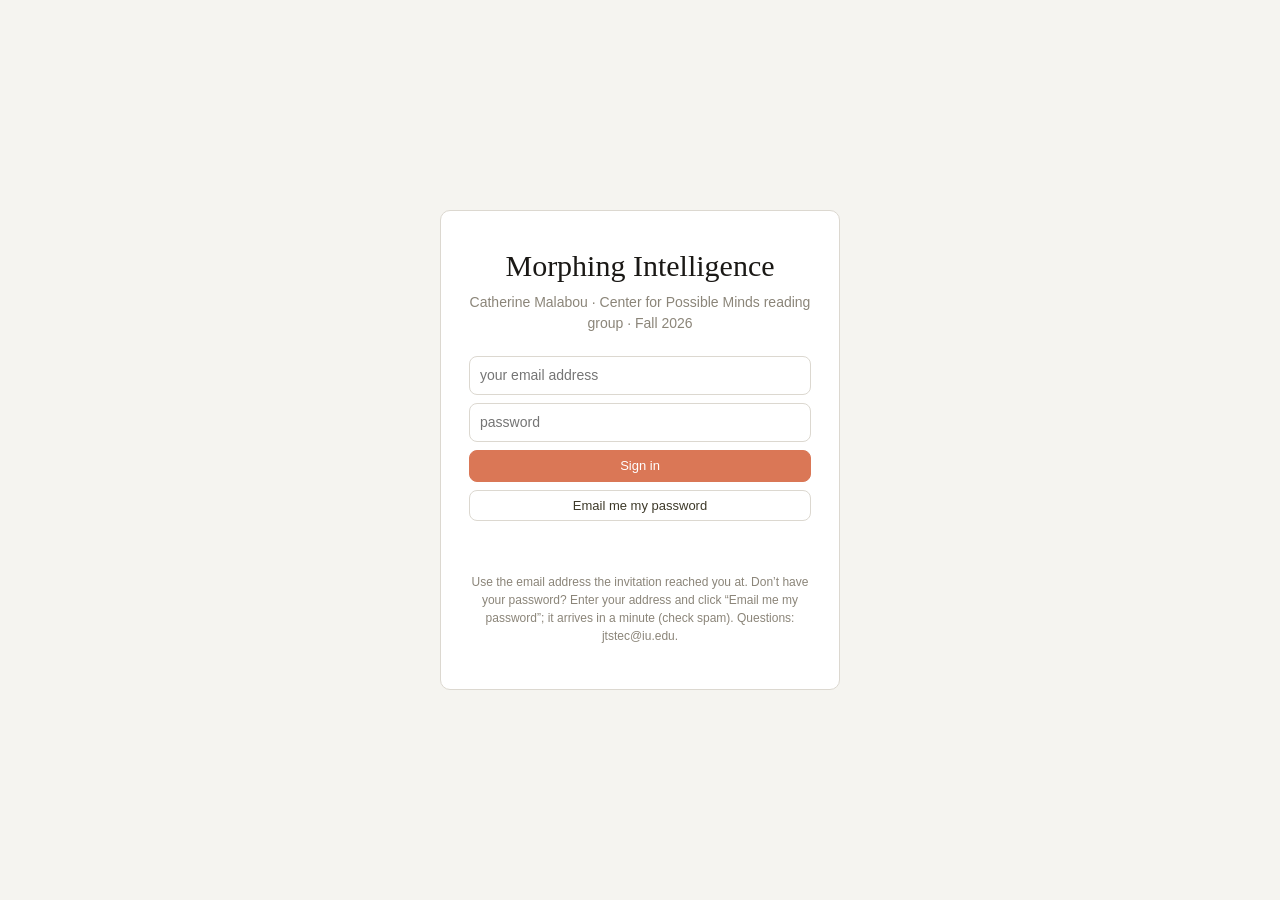
==== commit d3b6b07f: "Reading group: email assigned password from the gate Co-Authored-By: Claude Fable 5.1 <noreply@anthr" ====
--- a/morphing-intelligence/index.html
+++ b/morphing-intelligence/index.html
@@ -5,7 +5,7 @@
 <meta name="viewport" content="width=device-width, initial-scale=1.0">
 <meta name="robots" content="noindex, nofollow">
 <title>Morphing Intelligence — Reading Group</title>
-<link rel="stylesheet" href="app.css?v=5">
+<link rel="stylesheet" href="app.css?v=6">
 <script src="libs/supabase.min.js"></script>
 </head>
 <body>
@@ -18,14 +18,14 @@
       <input type="email" id="gateEmail" placeholder="your email address" autocomplete="email" onkeydown="if(event.key==='Enter')signIn()">
       <input type="password" id="gatePw" placeholder="password" autocomplete="current-password" onkeydown="if(event.key==='Enter')signIn()">
       <button class="btn acc" onclick="signIn()">Sign in</button>
-      <button class="btn" onclick="emailLink()">No password yet? Email me a link</button>
+      <button class="btn" onclick="emailPassword()">Email me my password</button>
     </div>
     <div class="row" id="setPwStep" hidden>
       <input type="password" id="newPw" placeholder="choose a password (8+ characters)" autocomplete="new-password" onkeydown="if(event.key==='Enter')setPassword()">
       <button class="btn acc" onclick="setPassword()">Save password</button>
     </div>
     <div class="gate-msg" id="gateMsg"></div>
-    <p class="fine">Use the email address the invitation reached you at. First visit: enter your address and click “Email me a link”; the link brings you back here to choose a password. Questions: jtstec@iu.edu.</p>
+    <p class="fine">Use the email address the invitation reached you at. Don’t have your password? Enter your address and click “Email me my password”; it arrives in a minute (check spam). Questions: jtstec@iu.edu.</p>
   </div>
 </div>
 
@@ -41,7 +41,7 @@
   </div>
 </div>
 
-<script src="app.js?v=5"></script>
+<script src="app.js?v=6"></script>
 <script>
 function onSignedIn(){
   const s = seen(); const html = [];
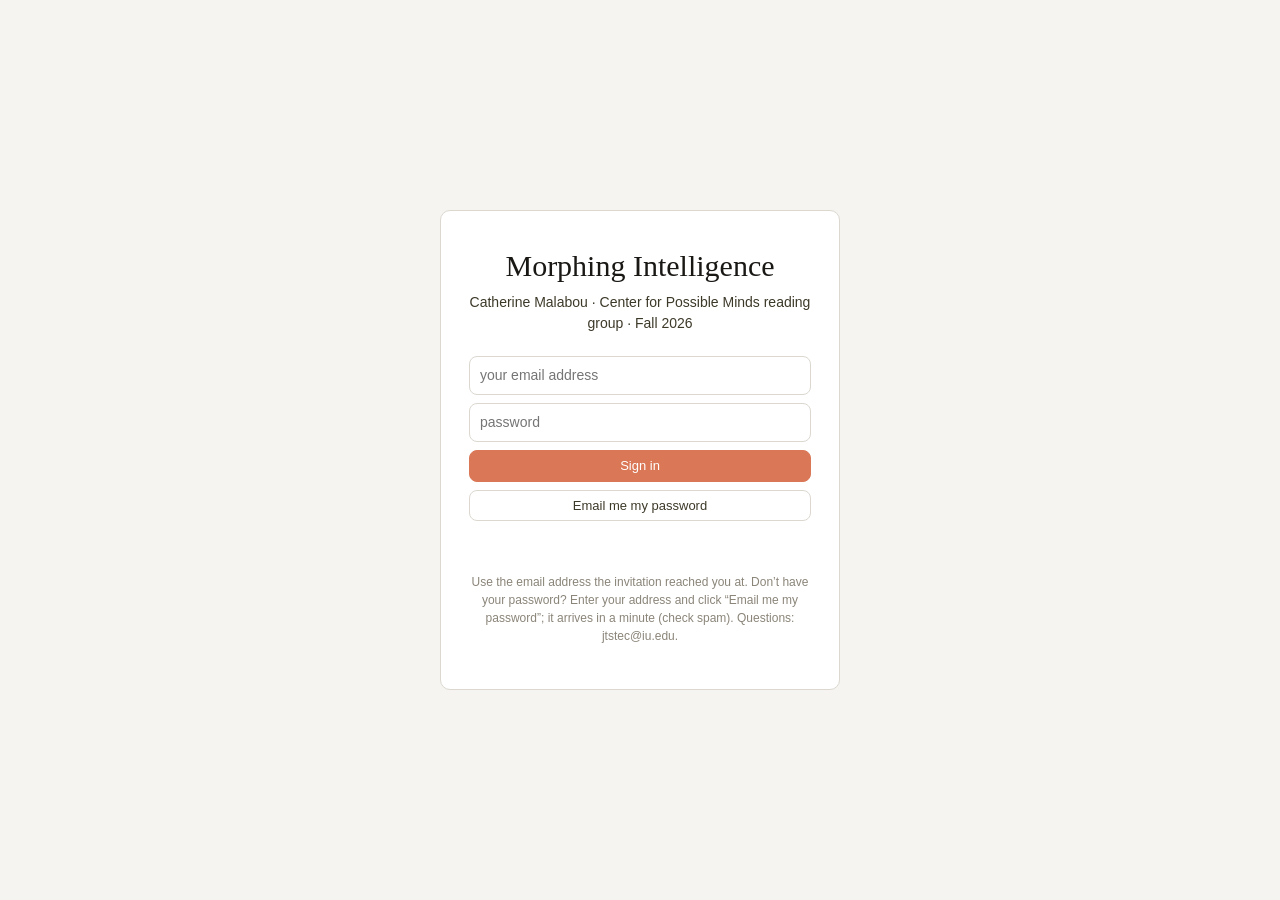
==== commit 66c6a44d: "Reading group: warmer palette, curly quotes in notes, no gate flash Co-Authored-By: Claude Fable 5.1" ====
--- a/morphing-intelligence/index.html
+++ b/morphing-intelligence/index.html
@@ -5,7 +5,7 @@
 <meta name="viewport" content="width=device-width, initial-scale=1.0">
 <meta name="robots" content="noindex, nofollow">
 <title>Morphing Intelligence — Reading Group</title>
-<link rel="stylesheet" href="app.css?v=6">
+<link rel="stylesheet" href="app.css?v=7">
 <script src="libs/supabase.min.js"></script>
 </head>
 <body>
@@ -36,12 +36,12 @@
 
 <div class="wrap">
   <div class="inner">
-    <div class="lead">A chapter a week. Open a reading to read it here, highlight passages, and leave notes for the group; the reader has a Download button for a copy to print or annotate offline. Each week's reading comes to about 40 pages, and the last is a bit shorter.</div>
+    <div class="lead">A chapter a week. Open a reading to read it here, highlight passages, and leave notes for the group; the reader has a Download button for a copy to print or annotate offline. Each week’s reading comes to about 40 pages, and the last is a bit shorter.</div>
     <div id="list"></div>
   </div>
 </div>
 
-<script src="app.js?v=6"></script>
+<script src="app.js?v=7"></script>
 <script>
 function onSignedIn(){
   const s = seen(); const html = [];
--- a/morphing-intelligence/app.css
+++ b/morphing-intelligence/app.css
@@ -19,12 +19,15 @@
 .btn.sm{padding:2px 8px;font-size:12px}
 .btn:disabled{opacity:.5;cursor:default}
 [hidden]{display:none!important}
+/* nothing shows until the session check resolves, so the gate never flashes between pages */
+body:not(.out) .gate{display:none}
+body:not(.in) header.app,body:not(.in) .wrap,body:not(.in) main.reader{visibility:hidden}
 
 /* gate */
 .gate{position:fixed;inset:0;background:var(--bg);display:flex;align-items:center;justify-content:center;z-index:100;padding:20px}
 .gate-box{max-width:400px;width:100%;text-align:center;background:var(--panel);border:1px solid var(--line);border-radius:var(--r);padding:32px 28px}
 .gate-box h1{font-size:30px;margin-bottom:4px}
-.gate-box .sub{color:var(--muted);margin-bottom:22px}
+.gate-box .sub{color:var(--fg);margin-bottom:22px}
 .gate-box .row{display:flex;flex-direction:column;gap:8px;margin:14px 0}
 .gate-box input{font:inherit;padding:8px 10px;border:1px solid var(--line);border-radius:8px;background:var(--panel);color:var(--fg);width:100%}
 .gate-msg{min-height:20px;font-size:13px;margin-top:10px}
@@ -35,30 +38,31 @@
 header.app{display:flex;align-items:baseline;justify-content:space-between;gap:12px;padding:12px 20px;border-bottom:1px solid var(--line);background:var(--panel);flex-wrap:wrap}
 header.app h1{font-size:21px}
 header.app h1 a{color:inherit;text-decoration:none}
-header.app h1 span{color:var(--muted);font-family:var(--sans);font-size:13px;margin-left:10px}
-header.app .who{font-size:12px;color:var(--muted)}
+header.app h1 span{color:var(--fg);font-family:var(--sans);font-size:13px;margin-left:10px}
+header.app .who{font-size:12px;color:var(--fg)}
+header.app .who span{color:var(--accent);font-weight:500}
 header.app .who button{background:none;border:0;color:var(--accent);padding:0 0 0 8px}
 
 /* readings page */
 .wrap{flex:1;overflow-y:auto;padding:28px 20px 60px}
 .wrap .inner{max-width:720px;margin:0 auto}
-.lead{color:var(--muted);font-size:13.5px;margin-bottom:22px;line-height:1.5}
+.lead{color:var(--fg);font-size:14px;margin-bottom:22px;line-height:1.55}
 .wk{display:grid;grid-template-columns:96px 1fr;gap:14px;padding:14px 16px;border:1px solid var(--line);border-radius:var(--r);background:var(--panel);margin-bottom:12px}
 .wk.now{border-color:var(--accent)}
 .wk .d{font-family:var(--serif);font-size:17px;color:var(--bright);font-variant-numeric:tabular-nums}
-.wk .d small{display:block;font-family:var(--sans);font-size:11px;color:var(--muted)}
-.wk .t{font-size:14px;color:var(--bright);margin-bottom:8px}
-.wk .opt{font-size:12.5px;color:var(--muted);margin-top:8px}
+.wk .d small{display:block;font-family:var(--sans);font-size:10.5px;color:var(--accent);letter-spacing:.08em;text-transform:uppercase;margin-top:2px}
+.wk .t{font-family:var(--serif);font-size:16px;color:var(--bright);margin-bottom:8px}
+.wk .opt{font-size:12.5px;color:var(--fg);margin-top:8px}
 .wk .f{display:flex;flex-wrap:wrap;gap:8px}
-.wk .f a{font-size:12.5px;padding:4px 11px;border:1px solid var(--line);border-radius:999px;background:var(--panel);color:var(--fg);text-decoration:none}
-.wk .f a:hover{border-color:var(--accent);color:var(--bright)}
+.wk .f a{font-size:12.5px;padding:4px 12px;border:1px solid var(--accent);border-radius:999px;background:var(--panel);color:var(--accent);font-weight:500;text-decoration:none}
+.wk .f a:hover{background:var(--accent);color:#fff}
 .wk .f a.seen::before{content:"✓ ";color:var(--ok)}
 .break{font-size:12.5px;color:var(--muted);padding:2px 16px 12px}
 .admin{font-size:12px;color:var(--muted);margin-top:28px;padding-top:14px;border-top:1px solid var(--line)}
 
 /* reader page */
 main.reader{flex:1;min-height:0;display:grid;grid-template-rows:auto 1fr}
-.bar{display:flex;align-items:center;gap:8px;padding:8px 14px;border-bottom:1px solid var(--line);background:var(--panel);font-size:12.5px;color:var(--muted);flex-wrap:wrap}
+.bar{display:flex;align-items:center;gap:8px;padding:8px 14px;border-bottom:1px solid var(--line);background:var(--panel);font-size:12.5px;color:var(--fg);flex-wrap:wrap}
 .bar b{color:var(--bright);font-weight:500;margin-right:auto}
 .bar .pg{font-variant-numeric:tabular-nums}
 .stage{display:grid;grid-template-columns:1fr 320px;min-height:0}
@@ -76,12 +80,12 @@
 .ann h3 label{font-weight:400;text-transform:none;letter-spacing:0;font-size:12px}
 .card{border:1px solid var(--line);border-radius:var(--r);padding:9px 10px;margin-bottom:8px;font-size:12.5px}
 .card.mine{border-left:3px solid var(--accent)}
-.card .who{font-weight:500;color:var(--bright);font-size:12px;display:flex;gap:6px;align-items:baseline}
+.card .who{font-weight:500;color:var(--accent);font-size:12px;display:flex;gap:6px;align-items:baseline}
 .card .who small{color:var(--muted);font-weight:400}
 .card .who .priv{font-size:10px;border:1px solid var(--line);border-radius:999px;padding:0 6px;color:var(--muted)}
-.card .q{color:var(--muted);font-style:italic;margin:3px 0;cursor:pointer}
-.card .q:hover{color:var(--fg)}
-.card .r{margin-top:4px;white-space:pre-wrap}
+.card .q{color:var(--fg);font-family:var(--serif);font-size:13px;font-style:italic;margin:3px 0;cursor:pointer}
+.card .q:hover{color:var(--bright)}
+.card .r{margin-top:4px;white-space:pre-wrap;color:var(--bright)}
 .card .acts{margin-top:6px;display:flex;gap:10px}
 .card .acts button{background:none;border:0;padding:0;color:var(--muted);font-size:11.5px}
 .card .acts button:hover{color:var(--accent)}
@@ -89,10 +93,10 @@
 .card textarea{width:100%;min-height:50px;font:inherit;font-size:12.5px;padding:6px;border:1px solid var(--line);border-radius:8px;background:var(--bg);color:var(--fg)}
 .empty{color:var(--muted);font-size:12.5px}
 .form{border:1px solid var(--accent);border-radius:var(--r);padding:10px;margin-bottom:10px;background:var(--bg)}
-.form .q{font-size:12px;color:var(--muted);font-style:italic;margin-bottom:6px;max-height:70px;overflow:auto}
+.form .q{font-size:12.5px;color:var(--fg);font-family:var(--serif);font-style:italic;margin-bottom:6px;max-height:70px;overflow:auto}
 .form textarea{width:100%;min-height:70px;font:inherit;font-size:13px;padding:7px;border:1px solid var(--line);border-radius:8px;background:var(--panel);color:var(--fg);resize:vertical}
 .form .row{display:flex;gap:8px;align-items:center;margin-top:8px;flex-wrap:wrap}
-.form .row label{font-size:12px;color:var(--muted);margin-right:auto}
+.form .row label{font-size:12px;color:var(--fg);margin-right:auto}
 .pop{position:absolute;z-index:50;background:var(--panel);border:1px solid var(--line);border-radius:var(--r);box-shadow:0 3px 12px rgba(0,0,0,.15);padding:4px;display:none}
 .pop button{border:0;background:none;padding:5px 10px;font-size:13px;color:var(--fg);border-radius:3px}
 .pop button:hover{background:var(--hover)}
